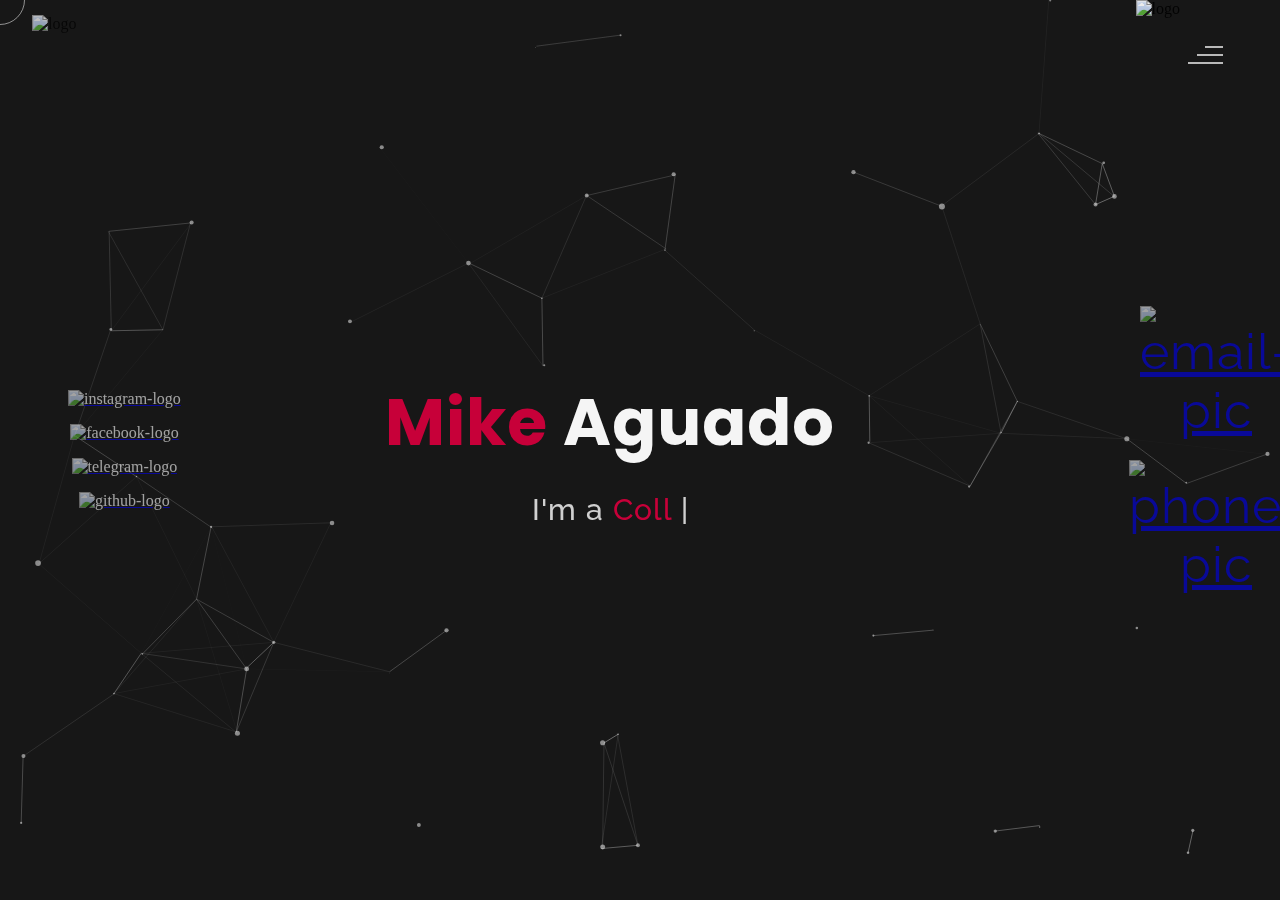
==== theme-particle.html @ 05b6d55b "Add files via upload" ====
<!DOCTYPE html>
<html lang="en">

<head>
    <meta charset="UTF-8">
    <meta name="viewport" content="width=device-width, initial-scale=1.0">
    <meta name="description" content="Mike Aguado - Personal Portfolio" />
    <meta name="keywords" content="creative portfolio, personal portfolio, mobile first, responsive-design, " />
    <meta name="author" content="Mike Aguado" />
    <meta property="og:title" content="Creative Portfolio" />
    <meta property="og:description"
        content="A creative and personal portfolio showcasing innovative designs and web development skills. Mobile-first, responsive design for optimal viewing on all devices." />
    <meta property="og:url" content="https://your-portfolio-url.com" />
    <meta property="og:type" content="website" />

    <title>Personal Portfolio</title>
    <!--favicon-img-->
    <link rel="icon" type="image/png" href="images/mike_logo.avif">
    <!--favicon-img-->
    <!--main css file should not be removed -->
    <link rel="stylesheet" href="css/index.css">
    <link rel="stylesheet" href="css/breaker-style-one.css">


    <!--main css file-->
    <script src="https://cdnjs.cloudflare.com/ajax/libs/gsap/3.2.6/gsap.min.js"></script>
</head>

<body>
    <!--contains all the div-->
    <div id="all">
        <!--mouse  follower-->
        <div class="cursor"></div>
        <!--mouse  follower-->
        <!--loader-->
        <div id="loader">
            <span class="color">Midterm</span>Project
        </div>
        <!--loader-end-->
        <!--link-screen-->
        <div id="breaker">
        </div>
        <div id="breaker-two">
        </div>
        <!--link-screen-->
        <!--Main-Section-->
        <!--Navigator-fullscreen-->
        <div id="navigation-content">
            <div class="logo">
                <img src="images/mike_logo.avif" alt="logo">
            </div>
            <div class="navigation-close">
                <span class="close-first"></span>
                <span class="close-second"></span>
            </div>
            <div class="navigation-links">
                <a href="#" data-text="HOME" id="home-link">HOME</a>
                <a href="#" data-text="ABOUT" id="about-link">ABOUT</a>
                <a href="#" data-text="PORTFOLIO" id="portfolio-link">PORTFOLIO</a>
                <a href="#" data-text="PERSONAL" id="personal-link">PERSONAL</a>
                <a href="#" data-text="CONTACT" id="contact-link">CONTACT</a>
            </div>
        </div>
        <!--Navigator-Fullscreen END-->
        <!--Home Page-->
        <!--Menubar-->
        <div id="navigation-bar">
            <img src="images/mike_logo.avif" alt="logo">
            <div class="menubar">
                <span class="first-span"></span>
                <span class="second-span"></span>
                <span class="third-span"></span>
            </div>
        </div>
        <!--Menubar End-->
        <!--Header-->
        <div id="header">
            <div id="particles"></div>
            <!--Social Media Links-->
            <div class="social-media-links">
                <a href="https://www.instagram.com/mikeyy_michii/"><img src="images/instagram logo.png"
                        class="social-media" alt="instagram-logo"></a>
                <a href="https://www.facebook.com/mhike.conde.9"><img src="images/facebook logo.png"
                        class="social-media" alt="facebook-logo"></a>
                <a href="https://t.me/mikeyymichii"><img src="images/telegram.png" class="social-media"
                        alt="telegram-logo"></a>
                <a href="https://github.com/DevMike012"><img src="images/github.512x506.png" class="social-media"
                        alt="github-logo"></a>
            </div>
            <!--Social Media Links end-->

            <div class="header-content">
                <div class="header-content-box">
                    <div class="firstline"><span class="color">Mike </span>Aguado</div>
                    <div class="secondline">
                        I'm a
                        <span class="txt-rotate color" data-period="1200"
                            data-rotate='[ " College Student. ", " Computer Scientist. ", " Web Developer. " ]'></span>
                        <span class="slash">|</span>
                    </div>
                    <div class="contact">
                        <a href="Mailto:mhikeconde22@gmail.com"><img src="images/icon-email.png" alt="email-pic"
                                class="contactpic"></a>
                        <a href="tel:09917163267"><img src="images/call.png" alt="phone-pic" class="contactpic"></a>
                    </div>
                </div>
            </div>
            <!--header image-->
            <div class="header-image">
                <img src="images/mikenobg-removebg-preview.png" alt="logo">
            </div>
            <!--header image end-->
        </div>
        <!--Header End-->
        <!--HomePage End-->
        <!--Main-Section End-->
        <!--About-->
        <div id="about">
            <div class="color-changer">
                <div class="color-panel">
                    <img src="images/gear.png" alt="">
                </div>
                <div class="color-selector">
                    <div class="heading">Custom Colors</div>
                    <div class="colors">
                        <ul>
                            <li>
                                <a href="#0" class="color-red " title="color-red"></a>
                            </li>
                            <li>
                                <a href="#0" class="color-purple" title="color-purple"></a>
                            </li>
                            <li>
                                <a href="#0" class="color-malt" title="color-malt"></a>
                            </li>
                            <li>
                                <a href="#0" class="color-green" title="color-green"></a>
                            </li>
                            <li>
                                <a href="#0" class="color-blue" title="color-blue"></a>
                            </li>
                            <li>
                                <a href="#0" class="color-orange" title="color-orange"></a>
                            </li>
                        </ul>
                    </div>
                </div>
            </div>
            <!--About content-->
            <div id="about-content">
                <div class="about-header">
                    About <span class="color">Me</span>
                    <span class="header-caption">Get to Know <span class="color"> me.</span></span>
                </div>
                <div class="about-main">
                    <div class="about-first-paragraph wow">
                        <!--about description-->
                        <span class="about-first-line">
                            B.Sc.
                            <span class="color">Computer Science</span>
                            at Cavite State University </span>
                        <br>
                        <span class="about-second-line">
                            I have established a strong foundation in computing, and I am
                            committed to continually enhancing my knowledge across various fields.
                            I embrace perseverance welcome challenges, and aim for innovative solutions.
                            Thank you for taking time to learn more about me.</span>
                        <div class="cv">
                            <a href="#"><button>Download <span class="colors">CV</span></button></a>
                        </div>
                    </div>
                    <!--about picture-->
                    <div class="about-img">
                        <img src="images/about--.jpg" alt="My picture">
                    </div>
                </div>
            </div>
            <!--services start-->
            <div id="services">
                <div class="color-changer">
                    <div class="color-panel">
                        <img src="images/gear.png" alt="">
                    </div>
                    <div class="color-selector">
                        <div class="heading">Custom Colors</div>
                        <div class="colors">
                            <ul>
                                <li>
                                    <a href="#0" class="color-red " title="color-red"></a>
                                </li>
                                <li>
                                    <a href="#0" class="color-purple" title="color-purple"></a>
                                </li>
                                <li>
                                    <a href="#0" class="color-malt" title="color-malt"></a>
                                </li>
                                <li>
                                    <a href="#0" class="color-green" title="color-green"></a>
                                </li>
                                <li>
                                    <a href="#0" class="color-blue" title="color-blue"></a>
                                </li>
                                <li>
                                    <a href="#0" class="color-orange" title="color-orange"></a>
                                </li>
                            </ul>
                        </div>
                    </div>
                </div>
                <!--services header-->
                <div class="services-heading wow">
                    <span class="color">My</span> Services
                </div>
                <!--services header end-->
                <!--services content-->
                <div class="services-content">
                    <div class="service-one service wow">
                        <div class="service-img">
                            <img src="images/web-development-100.png" alt="service-one">
                        </div>
                        <div class="service-description">
                            <h2>Web Development</h2>
                            <p>Building and maintaining user-friendly websites using HTML, CSS, and JavaScript, ensuring
                                seamless online experiences.</p>
                        </div>
                    </div>
                    <div class="service-two service wow">
                        <div class="service-img">
                            <img src="images/coding.png" alt="service-two">
                        </div>
                        <div class="service-description">
                            <h2>HTML/CSS Coding</h2>
                            <p>Crafting visually appealing and responsive web pages with clean and efficient code.</p>
                        </div>
                    </div>
                    <div class="service-three service wow">
                        <div class="service-img">
                            <img src="images/responsive-design.png" alt="service-three">
                        </div>
                        <div class="service-description">
                            <h2>Responsive Design</h2>
                            <p>Ensuring designs are adaptable and look great on various devices and screen sizes,
                                maintaining a consistent user experience.</p>
                        </div>
                    </div>
                </div>
            </div>
            <!--services content end-->
            <!--services end-->
            <!--SKILLS START-->
            <div id="skills">
                <div class="skills-header">
                    My <span class="color"> Skills</span>
                </div>
                <div class="skills-content " style="text-align: center;">
                    <div class="skill-html skill">
                        <div class="skill-text">
                            <div class="html">
                                HTML
                            </div>
                        </div>
                        <div class="html-prog wow prog">
                            <div class="html-progress wow">60%</div>
                        </div>
                    </div>
                    <div class="skill-html skill">
                        <div class="skill-text">
                            <div class="html">
                                Javascript
                            </div>
                        </div>
                        <div class="html-prog wow prog">
                            <div class="js-progress wow">38%</div>
                        </div>
                    </div>
                    <div class="skill-html skill">
                        <div class="skill-text">
                            <div class="html">
                                Java
                            </div>
                        </div>
                        <div class="html-prog wow prog">
                            <div class="java-progress wow">54%</div>
                        </div>
                    </div>
                    <div class="skill-html skill">
                        <div class="skill-text">
                            <div class="html">
                                PHP
                            </div>
                        </div>
                        <div class="html-prog wow prog">
                            <div class="php-progress wow">57%</div>
                        </div>
                    </div>
                    <div class="skill-html skill">
                        <div class="skill-text">
                            <div class="html">
                                CSS
                            </div>
                        </div>
                        <div class="html-prog wow prog">
                            <div class="css-progress wow">51%</div>
                        </div>
                    </div>
                </div>
            </div>
        </div>
        <!--about end-->
        <!--Portfolio-->
        <div id="portfolio">
            <div class="color-changer">
                <div class="color-panel">
                    <img src="images/gear.png" alt="">
                </div>
                <div class="color-selector">
                    <div class="heading">Custom Colors</div>
                    <div class="colors">
                        <ul>
                            <li>
                                <a href="#0" class="color-red " title="color-red"></a>
                            </li>
                            <li>
                                <a href="#0" class="color-purple" title="color-purple"></a>
                            </li>
                            <li>
                                <a href="#0" class="color-malt" title="color-malt"></a>
                            </li>
                            <li>
                                <a href="#0" class="color-green" title="color-green"></a>
                            </li>
                            <li>
                                <a href="#0" class="color-blue" title="color-blue"></a>
                            </li>
                            <li>
                                <a href="#0" class="color-orange" title="color-orange"></a>
                            </li>
                        </ul>
                    </div>
                </div>
            </div>
            <div class="portfolio-header"> <span class="color"> My </span> Portfolio
                <span class="header-caption"> Some Of My <span class="color"> Works</span></span>
            </div>
            <div id="portfolio-content">
                <div class="portfolio portfolio-first">
                    <div class="portfolio-image">
                        <img src="projects/hotel-de-luna.png" alt="portfolio-first">
                    </div>
                    <div class="portfolio-text">
                        <h2>Hotel Management</h2>
                        <p>The Hotel De Luna Management System features a flexible interface that streamlines walk-in
                            and on-call transactions, enhancing guest experiences. It improves operational efficiency,
                            reduces errors, and helps increase revenue.</p>
                        <div class="button"><a href="#"><button><span class="index"> Full Document <i
                                            class="gg-arrow-right"></i></span></button></a></div>
                    </div>
                </div>
                <div class="portfolio portfolio-second">
                    <div class="portfolio-image">
                        <img src="projects/E-COMMERCE_PIECE-of-CAKE.png" alt="portfolio-second">
                    </div>
                    <div class="portfolio-text">
                        <h2>PIECE OF CAKE(E-Commerce)</h2>
                        <p>The E-Commerce system was developed to facilitate the buying and selling of goods and
                            services. It includes essential features such as creating tables for customer, inventory,
                            and transaction records, adding products to a purchase, calculating the total cost, and
                            handling payments</p>
                        <div class="button"><a href="#"><button><span class="index"> Full Document<i
                                            class="gg-arrow-right"></i></span></button></a></div>
                    </div>
                </div>

                <div class="portfolio portfolio-third">
                    <div class="portfolio-image">
                        <img src="images/Web_Portfolio.png" alt="portfolio-third">
                    </div>
                    <div class="portfolio-text">
                        <h2>Web Portfolio</h2>
                        <p>A responsive portfolio website that adapts seamlessly to different devices and screen sizes.
                            Showcasing my ability to create user-friendly and aesthetically pleasing designs that
                            provide a consistent experience across all platforms</p>
                        <div class="button"><a href="#"><button><span class="index"> View Project<i
                                            class="gg-arrow-right"></i></span></button></a></div>
                    </div>
                </div>
            </div>
        </div>
        <!--portfolio end-->

        <!--Personal-->
        <div id="personal">
            <div class="color-changer">
                <div class="color-panel">
                    <img src="images/gear.png" alt="">
                </div>
                <div class="color-selector">
                    <div class="heading">Custom Colors</div>
                    <div class="colors">
                        <ul>
                            <li>
                                <a href="#0" class="color-red " title="color-red"></a>
                            </li>
                            <li>
                                <a href="#0" class="color-purple" title="color-purple"></a>
                            </li>
                            <li>
                                <a href="#0" class="color-malt" title="color-malt"></a>
                            </li>
                            <li>
                                <a href="#0" class="color-green" title="color-green"></a>
                            </li>
                            <li>
                                <a href="#0" class="color-blue" title="color-blue"></a>
                            </li>
                            <li>
                                <a href="#0" class="color-orange" title="color-orange"></a>
                            </li>
                        </ul>
                    </div>
                </div>
            </div>
            <div class="personal-header">Profile</span>
                <span class="header-caption"> My <span class="color"> hobbies and interest.</span></span>
            </div>
            <div class="personal-content">
                <div class="personal">
                    <a href="#">
                        <div class="img">
                            <img src="personal/gaming.jpg" alt="gaming">
                        </div>
                        <div class="personal-text">
                            <h3>GAMING</h3>
                            <p>I am a fan of roleplaying and multiplayer games. Not only does it help me connect with my
                                friends, but it also challenges me, boosts my strategic skills and keeps my mind working
                                to solve new problems.</p>
                        </div>
                    </a>
                </div>
                <div class="personal">
                    <a href="#">
                        <div class="img">
                            <img src="personal/Anime-ezgif.com-optimize.gif" alt="Watching">
                        </div>
                        <div class="personal-text">
                            <h3>WATCHING ANIME</h3>
                            <p>I love to indulge in anime every now and then. The stories and cultures portrayed in
                                anime inspire me, entertains me, and helps me escape into someone else's reality in a
                                completely different setting from my own.</p>
                        </div>
                    </a>
                </div>
                <div class="personal">
                    <a href="#">
                        <div class="img">
                            <img src="personal/writing.png" alt="writing">
                        </div>
                        <div class="personal-text">
                            <h3>WRITING</h3>
                            <p>I enjoy writing poems or inspirational quotes when I'm free. It's an excellent way to put
                                my thoughts into verse. It not only allows me to relax and enjoy but also bring out
                                different feelings and emotions into words.</p>
                        </div>
                    </a>
                </div>
                <div class="personal">
                    <a href="#">
                        <div class="img">
                            <img src="personal/giphy-coding.webp" alt="coding">
                        </div>
                        <div class="personal-text">
                            <h3>CODING</h3>
                            <p>It's really cool, but coding really sparked my interest-it's exciting and challenging all
                                at once. Sometimes, getting stuck on how to solve a problem gets frustrating, but
                                figuring it out is pretty profoundly rewarding and fun.</p>
                        </div>
                    </a>
                </div>
            </div>
        </div>
        <!-- Personal end-->
        <!--contact-->
        <div id="contact">
            <div class="color-changer">
                <div class="color-panel">
                    <img src="images/gear.png" alt="">
                </div>
                <div class="color-selector">
                    <div class="heading">Custom Colors</div>
                    <div class="colors">
                        <ul>
                            <li>
                                <a href="#0" class="color-red " title="color-red"></a>
                            </li>
                            <li>
                                <a href="#0" class="color-purple" title="color-purple"></a>
                            </li>
                            <li>
                                <a href="#0" class="color-malt" title="color-malt"></a>
                            </li>
                            <li>
                                <a href="#0" class="color-green" title="color-green"></a>
                            </li>
                            <li>
                                <a href="#0" class="color-blue" title="color-blue"></a>
                            </li>
                            <li>
                                <a href="#0" class="color-orange" title="color-orange"></a>
                            </li>
                        </ul>
                    </div>
                </div>
            </div>
            <div class="contact-header">Contact <span class="color"> Me</span>
                <div class="contact-header-caption"> <span class="color"> Get</span> In Touch.</div>
            </div>
            <div class="contact-content">
                <!--Contact form-->
                <div class="contact-form">     
                    <div class="form-header">
                        Message Me
                    </div>
                    <form id="myForm" action="https://api.web3forms.com/submit" method="POST">
                        <!-- Replace with your Access Key -->
                        <input type="hidden" name="access_key" value="82552c66-1071-4de7-9a74-7aa0f9fbe4c2">
                        <div class="input-line">
                            <input id="name" name="name" type="text" placeholder="Name" class="input-name" required>
                            <input id="email" name="email" type="email" placeholder="Email" class="input-name" required>
                        </div>
                        <input type="text" id="subject" name="subject" placeholder="subject" class="input-subject" required>
                        <textarea id="body" name="body" class="input-textarea" placeholder="message" required></textarea>
                        <button type="submit" id="submit" value="send">Submit</button>
                    </form>
                </div>
                <!--Contact information-->
                <div class="contact-info">
                    <div class="contact-info-header">
                        Contact Info
                    </div>
                    <div class="contact-info-content">
                        <div class="contect-info-content-line">
                            <img src="./images/icon-name.png" class="icon" alt="name-icon">
                            <div class="contact-info-icon-text">
                                <h6>Name</h6>
                                <p>Mike Aguado</p>
                            </div>
                        </div>
                        <div class="contect-info-content-line">
                            <img src="./images/icon-location.png" class="icon" alt="location-icon">
                            <div class="contact-info-icon-text">
                                <h6>Location</h6>
                                <p>Philippines, Cavite</p>
                            </div>
                        </div>
                        <div class="contect-info-content-line">
                            <img src="./images/icon-phone.png" class="icon" alt="phone-icon">
                            <div class="contact-info-icon-text">
                                <h6>Call</h6>
                                <p>09917163267</p>
                            </div>
                        </div>

                        <div class="contect-info-content-line">
                            <img src="./images/icon-email.png" class="icon" alt="email-icon">
                            <div class="contact-info-icon-text">
                                <h6>Email</h6>
                                <p>mhikeconde22@gmail.com</p>
                            </div>
                        </div>
                    </div>
                    <!--Contact information end-->
                </div>
            </div>
        </div>
        <!--contact end-->
    </div>
    <!--all the divisions-->
    <script src="js/jquery.min.js"></script>
    <script src="js/particles.js"></script>
    <script src="js/particles.min.js"></script>
    <script src="js/index.js"></script>
    <!--particles script-->
    <script>
        particlesJS("particles", { "particles": { "number": { "value": 40, "density": { "enable": true, "value_area": 800 } }, "color": { "value": "#ffffff" }, "shape": { "type": "circle", "stroke": { "width": 0, "color": "#000000" }, "polygon": { "nb_sides": 5 }, "image": { "src": "img/github.svg", "width": 100, "height": 100 } }, "opacity": { "value": 0.5, "random": false, "anim": { "enable": false, "speed": 1, "opacity_min": 0.1, "sync": false } }, "size": { "value": 3, "random": true, "anim": { "enable": false, "speed": 40, "size_min": 0.1, "sync": false } }, "line_linked": { "enable": true, "distance": 150, "color": "#ffffff", "opacity": 0.4, "width": 1 }, "move": { "enable": true, "speed": 6, "direction": "none", "random": false, "straight": false, "out_mode": "out", "bounce": false, "attract": { "enable": false, "rotateX": 600, "rotateY": 1200 } } }, "interactivity": { "detect_on": "canvas", "events": { "onhover": { "enable": true, "mode": "repulse" }, "onclick": { "enable": true, "mode": "push" }, "resize": true }, "modes": { "grab": { "distance": 400, "line_linked": { "opacity": 1 } }, "bubble": { "distance": 400, "size": 40, "duration": 2, "opacity": 8, "speed": 3 }, "repulse": { "distance": 200, "duration": 0.4 }, "push": { "particles_nb": 4 }, "remove": { "particles_nb": 2 } } }, "retina_detect": true });
    </script>

</body>

</html>
---- css/index.css ----
@import url('https://fonts.googleapis.com/css?family=Raleway:300&display=swap');
@import url('https://fonts.googleapis.com/css?family=Monoton&display=swap');
@import url('https://fonts.googleapis.com/css?family=Poppins:500&display=swap');

* {
    padding: 0%;
    margin: 0%;
    box-sizing: border-box;
}

::-webkit-scrollbar {
    width: 4px;
    color: #c70039;
    transition: all .4s ease;
}

::-webkit-scrollbar-thumb {
    background: #c70039;
    border-radius: 4px;
    width: 4px;
    transition: all .4s ease;
}

::-webkit-scrollbar-track {
    background: #101010;
    border-radius: 4px;
    width: 4px;
}

input::-webkit-outer-spin-button,
input::-webkit-inner-spin-button {
    -webkit-appearance: none;
    margin: 0;
}

html {
    background: #101010;

}

#loader {
    display: flex;
    align-items: center;
    justify-content: center;
    flex-direction: column;
    height: 100vh;
    position: fixed;
    z-index: 100;
    font-family: poppins;
    background-color: #202020;
    color: whitesmoke;
    font-size: 70px;
    width: 100%;
}

body {
    user-select: none;
    height: auto;
    overflow-x: hidden;
    width: 100%;
    background: #101010;
}

#header {
    background: #171717;
    height: 100vh;
    width: 100%;
    ;
    overflow: hidden;
    animation: scale 1.5s ease;
    position: relative;
    display: block;
}

#particles {
    position: absolute;
    top: 0;
    left: 0;
    height: 100%;
    width: 100vw;
    background-size: cover;
    background-position: 50% 50%;
    display: block;
}

#navigation-content {
    height: 100vh;
    width: 100%;
    position: fixed;
    z-index: 5;
    background-color: #020202;
    transform: translateY(-200%);
    display: flex;
    flex-direction: column;
    align-items: center;
    justify-content: center;
}

#navigation-bar {
    position: fixed;
    height: 100px;
    width: 100%;
    z-index: 3;
    padding: 10px;
    background: transparent;
    overflow: hidden;
}

.menubar {
    position: absolute;
    right: 4%;
    top: 40%;
    cursor: pointer;
    opacity: .8;
    transition: all .4s ease;
}

.menubar span {
    position: relative;
    background-color: transparent;
    height: 2px;
    width: 20px;
    display: block;
    margin: 6px;
    border-radius: 20px;
}

.menubar .first-span {
    width: 35px;
}

.menubar .first-span::before {
    content: "";
    position: absolute;
    height: 100%;
    width: 50%;
    top: 0;
    right: 0;
    background-color: whitesmoke;
    transition: all .5s ease;

}

.menubar .second-span {
    width: 35px;
}

.menubar .second-span::before {
    content: "";
    position: absolute;
    height: 100%;
    width: 75%;
    top: 0;
    right: 0;
    background-color: whitesmoke;
    transition: all .3s ease;
}

.menubar .third-span {
    width: 35px;
}

.menubar .third-span::before {
    content: "";
    position: absolute;
    height: 100%;
    width: 100%;
    top: 0;
    right: 0;
    background-color: whitesmoke;
    transition: all .3s ease;
}

.menubar:hover .second-span::before,
.menubar:hover .first-span::before {
    width: 100%;
}

.menubar:hover {
    opacity: 1;
}

.close-first,
.close-second {
    height: 2px;
    width: 35px;
    background-color: whitesmoke;
    display: block;
    margin: 4px;
    cursor: pointer;
    padding: 1px;
    border-radius: 20px;
}

.close-first {
    transform: rotate(45deg);
}

.close-second {
    transform: rotate(-45deg);
}

.navigation-close {
    position: absolute;
    top: 6%;
    right: 4%;
    padding: 10px;
    cursor: pointer;
    transition: all.3s ease;
    opacity: .8;
}

.navigation-close:hover {
    opacity: 1;
    transform: rotate(90deg);
}

.logo img {
    height: 80px;
    position: absolute;
    top: 3%;
    left: 2.5%;
    opacity: .8;
    z-index: 2;
    cursor: pointer;
    transition: all .4s ease;
}

.logo img:hover {
    opacity: 1;
    transform: rotate(-45deg);
}

#navigation-bar img {
    height: 80px;
    position: absolute;
    top: 15%;
    left: 2.5%;
    opacity: .8;
    transition: all .4s ease;
}

#navigation-bar img:hover {
    opacity: 1;
    transform: rotate(-45deg);
}

.header-image img {
    height: 100vh;
    float: right;
    object-fit: cover;
}

.header-image {
    float: right; 
    height: auto; 
    background-size: cover; 
    background-position: center; 
    width: 40%; height: 100vh; 
    position: relative; 
    left: -100px;
}

.header-content {
    height: 100vh;
    width: 100%;
    float: left;
    display: flex;
    position: absolute;
    align-items: center;
    justify-content: center;
    color: whitesmoke;
    font-family: raleway;
    font-weight: 400;
    letter-spacing: 1px;
    flex-direction: column;
    font-size: 50px;
    z-index: 1;
}

.header-content-box {
    z-index: 2;
    text-align: center;
    height: auto;
    padding-right: 60px;
    width: auto;

}

.header-content .firstline {
    z-index: 2;
    font-weight: 700;
    font-family: poppins;
    font-size: 65px;
}

.header-content .secondline {
    z-index: 2;
    font-size: 30px;
    padding-top: 20px;
    font-weight: 500;
    color: rgb(255, 255, 255, .8);
}

.slash {
    animation-name: animateslash;
    animation-duration: .8s;
    animation-iteration-count: infinite;
    animation-play-state: running;
}

@keyframes animateslash {
    0% {
        opacity: 1;
        z-index: 2;
    }

    100% {
        opacity: 0;
        z-index: 0;
    }
}

@-webkit-keyframes animateslash {
    0% {
        opacity: 1;
        z-index: 2;
    }

    100% {
        opacity: 0;
        z-index: 0;
    }
}

.social-media-links {
    height: 100vh;
    position: absolute;
    z-index: 2;
    padding: 60px;
    width: auto;
    display: flex;
    flex-direction: column;
    align-items: center;
    justify-content: center;
}

.social-media {
    color: white;
    width: 21px;
    ;
    opacity: .6;
    margin: 8px;
    transition: all .4s ease;
}

.social-media:hover {
    opacity: 1;
    transform: scale(1.1);
}

.navigation-links {
    display: flex;
    align-items: center;
    justify-content: center;
    flex-direction: column;
    font-family: 'Times New Roman', Times, serif;
}

.navigation-links a {
    padding: 10px;
    text-decoration: none;
    color: white;
    font-size: 30px;
    opacity: .7;
    transition: all .4s ease;
}

.navigation-links a:hover {
    opacity: 1;
}

.navigation-links a::before {
    content: "";
    position: absolute;
    top: 50%;
    left: 50%;
    display: flex;
    justify-content: center;
    transform: translate(-50%, -50%);
    align-items: center;
    font-size: 5em;
    font-weight: 400;
    font-family: monoton;
    color: rgb(255, 255, 255, .1);
    z-index: 1;
    pointer-events: none;
    opacity: 0;
    letter-spacing: 100px;
    transition: all .4s ease;
}

.navigation-links a:hover::before {
    content: attr(data-text);
    opacity: 1;
    letter-spacing: 10px;
}

.contact {
    display: flex;
    position: absolute;
    width: 10%;
    right: 0;
    top: 0;
    height: 100%;
    align-items: center;
    justify-content: center;
    flex-direction: column;
    z-index: 3;
}

.contact a {
    z-index: 3;
}

.contact img {
    margin: 10px;
    height: 30px;
    opacity: .6;
    transition: all .4s ease;
}

.contact img:hover {
    opacity: 1;
    transform: scale(1.1);
}

#breaker {
    height: 100vh;
    width: 200%;
    background-color: #c70039;
    opacity: 1;
    animation: breakeranimate 2s linear;
    display: none;
    transition: all .4s ease;
    border-radius: 5px;
    z-index: 10;
    position: fixed;
}

@keyframes breakeranimate {
    0% {
        transform: translateX(-100%)
    }

    50% {
        transform: translateX(0%)
    }

    100% {
        transform: translateX(100%)
    }
}

@-webkit-keyframes breakeranimate {
    0% {
        transform: translateX(-100%)
    }

    50% {
        transform: translateX(0%)
    }

    100% {
        transform: translateX(100%)
    }
}

.color {
    color: #c70039;
    transition: all .4s ease;
}

#about {
    background-color: #101010;
    display: none;
    width: 100%;
    height: auto;
    overflow: hidden;
}

@keyframes scale {
    0% {
        transform: scale(.6);
    }

    100% {
        transform: scale(1);
    }
}

@-webkit-keyframes breakeranimate {
    0% {
        transform: scale(.6);
    }

    100% {
        transform: scale(1);
    }
}

#about-content {
    display: flex;
    flex-direction: column;
    align-items: center;
    color: whitesmoke;
    justify-content: center;
    height: auto;
    width: 100%;
    padding: 30px;
}

.about-header {
    height: auto;
    width: 100%;
    text-align: center;
    align-items: center;
    justify-content: center;
    font-size: 45px;
    font-family: raleway;
    color: whitesmoke;
    padding: 10px;
    padding-bottom: 30px;
    padding-top: 60px;
    font-weight: 900;
}

.about-first-paragraph {
    color: whitesmoke;
    justify-content: center;
    font-size: 20px;
    font-family: poppins;
    width: 50%;
    padding: 30px;
    font-weight: 400;
}

.about-first-paragraph .color {
    font-size: 40px;
}

.about-first-line {
    font-size: 35px;
    opacity: 1;
    margin-bottom: 10px;
    display: block;
}

.about-second-line {
    opacity: .8;
    font-size: 18px;
    font-weight: 200;
    text-align: justify;
}

.about-main {
    display: flex;
    align-items: center;
    justify-content: center;
    width: 100vw;
    height: auto;
    padding-left: 50px;
    padding-right: 50px;
    flex-direction: row;
}

.about-img img {
    width: 100%;
    height: 380px;
    padding: 30px;
    border-radius: 40px;
}

.about-img {
    width: 550px;
    height: auto;
    padding: 30px;
    padding-top: 10px;
    border-radius: 40px;
}

#about-content a {
    text-decoration: none;
    font-family: aileron;
    font-weight: 400;
    font-size: 35px;
    color: #c70039;
    transition: all .4s ease;
}

.cv {
    padding-top: 40px;
}

.cv a button {
    background: transparent;
    border: none;
    padding: 15px 30px;
    color: whitesmoke;
    background: #c70039;
    outline: none;
    font-size: 20px;
    font-family: aileron;
    border-radius: 4px;
    font-weight: 400;
    cursor: pointer;
    position: relative;
    transition: all .4s ease;

}

.cv a button:hover {
    opacity: 1;
    transform: scale(1.05);
}

#services {
    position: relative;
}

.services-heading {
    height: auto;
    width: 100%;
    text-align: center;
    align-items: center;
    justify-content: center;
    font-size: 45px;
    font-family: raleway;
    color: whitesmoke;
    padding: 10px;
    padding-bottom: 30px;
    padding-top: 30px;
    font-weight: 900;

}

.about-first-paragraph {
    display: flex;
    align-items: center;
    justify-content: center;
    flex-direction: column;
}

.colors {
    color: whitesmoke;
}

.services-content {
    height: auto;
    width: 100%;
    overflow: hidden;
    text-align: center;
    padding: 2.5%;
}

.service {
    height: 380px;
    width: 28%;
    margin: 1.5%;
    background-color: #191919;
    ;
    display: inline-block;
    box-shadow: 0px 0px 25px rgb(0, 0, 0, .05);
    position: relative;
    text-align: center;
    z-index: 2;
    border-radius: 10px;
    overflow: hidden;
    animation: opacity 1.4s ease;
}

.service-img {
    text-align: center;
}

.service-img img {
    display: inline-block;
    z-index: 2;
    position: relative;
    margin: 20px;
    border-radius: 30%;
    padding: 10px;
    border: 0px solid #c70039;
    background: #c70039;
    box-shadow: 0px 0px 0px 0px #c70039;
    height: 100px;
    transition: all .8s ease;
}

.service:hover .service-img img {
    box-shadow: 0px 0px 0px 400px #c70039;
}

.service-description {
    font-family: poppins;
    color: whitesmoke;
    position: relative;
    display: inline-block;
    z-index: 2;
}

.service-description h2 {
    padding: 10px;
    margin: 5px;
    font-weight: 200;
    font-size: 25px;
}

.service-description p {
    padding: 10px;
    font-weight: 200;
    font-size: 16px;
    opacity: .8;
}

#skills {
    width: 100%;
    height: auto;
}

.skills-header {
    height: auto;
    width: 100%;
    text-align: center;
    align-items: center;
    justify-content: center;
    font-size: 45px;
    font-family: raleway;
    color: whitesmoke;
    padding: 10px;
    padding-bottom: 30px;
    padding-top: 30px;
    font-weight: 900;
}

.skills-content {
    height: auto;
    width: 100%;
    margin-top: 20px;
    margin-bottom: 80px;
}

.skill-html {
    height: auto;
    width: 45%;
    padding: 0%;
    position: relative;
    font-family: Arial, Helvetica, sans-serif;
    color: whitesmoke;
    display: inline-block;
    padding: 1.5%;
}

.skill-text {
    width: 80%;
    position: relative;
    height: 50px;
}

.html {
    display: inline-block;
    position: absolute;
    left: 5%;
    top: 30%;
}

.html-prog {
    width: 100%;
    height: 40px;
    border-radius: 10px;
    background: #191919;
    box-shadow: 0px 0px 25px rgb(0, 0, 0, .1);
    position: relative;
    overflow: hidden;
}

.html-progress {
    position: absolute;
    top: 10%;
    left: 1%;
    height: 80%;
    display: flex;
    align-items: center;
    justify-content: center;
    transition: all .4s ease;
    width: 60%;
    border-radius: 10px;
    background: #c70039;
}

.js-progress {
    position: absolute;
    top: 10%;
    left: 1%;
    height: 80%;
    display: flex;
    align-items: center;
    justify-content: center;
    transition: all .4s ease;
    width: 38%;
    border-radius: 10px;
    background: #c70039;
}

.java-progress {
    position: absolute;
    top: 10%;
    left: 1%;
    height: 80%;
    display: flex;
    align-items: center;
    justify-content: center;
    transition: all .4s ease;
    width: 54%;
    border-radius: 10px;
    background: #c70039;
}

.php-progress {
    position: absolute;
    top: 10%;
    left: 1%;
    height: 80%;
    display: flex;
    align-items: center;
    justify-content: center;
    transition: all .4s ease;
    width: 57%;
    border-radius: 10px;
    background: #c70039;
}

.css-progress {
    position: absolute;
    top: 10%;
    left: 1%;
    height: 80%;
    display: flex;
    align-items: center;
    justify-content: center;
    transition: all .4s ease;
    width: 51%;
    border-radius: 10px;
    background: #c70039;
}

.portfolio-header {
    height: auto;
    width: 100%;
    text-align: center;
    align-items: center;
    justify-content: center;
    font-size: 45px;
    font-family: raleway;
    transition: all .4s ease;
    color: whitesmoke;
    padding: 10px;
    padding-bottom: 30px;
    padding-top: 60px;
    font-weight: 900;
}

.header-caption {
    opacity: .8;
    display: block;
    font-size: 20px;
    font-family: raleway;
    padding: 8px;
    padding-top: 15px;
    color: whitesmoke;
    font-weight: 400;
}

.portfolio {
    height: auto;
    width: 100%;
    display: flex;
    flex-direction: row;
    align-items: center;
    justify-content: center;
    padding: 1.5%;
    padding-right: 2%;
    padding-top: 50px;
    padding-bottom: 40px;
}

.portfolio-text {
    width: 40%;
    padding-left: 1%;
    margin: 1%;
    margin-left: -40px;
    margin-top: 160px;
    z-index: 3;
    opacity: 1;
    background: #080808;
    padding-top: 10px;
    padding-bottom: 10px;
}

.portfolio-text h2 {
    font-size: 35px;
    font-family: poppins;
    font-weight: 200;
    padding: 20px;
    color: #c70039;
    transition: all .4s ease;
}

.portfolio-text p {
    font-size: 16px;
    opacity: .8;
    font-family: poppins;
    font-weight: 200;
    padding: 20px;
}

.portfolio-text button {
    font-size: 16px;
    opacity: .8;
    font-family: poppins;
    font-weight: 200;
    padding: 10px 20px;
    background: transparent;
    color: #c70039;
    transition: all .4s ease;
    outline: none;
    margin: 20px;
    border: 1.5px solid #c70039;
    cursor: pointer;
    overflow: hidden;
    position: relative;
    transition: all .4s ease;
}

.portfolio-text button::before {
    content: "";
    position: absolute;
    width: 0%;
    height: 200%;
    transform: rotate(-15deg) translateY(-20px);
    top: 0;
    left: 0;
    z-index: 3;
    background: #c70039;
    transition: all .7s ease;
}

.portfolio-text button:hover {
    opacity: 1;
    color: whitesmoke;
}

button:hover .index {
    position: relative;
    z-index: 4;
}

.portfolio-text button:hover::before {
    opacity: 1;
    width: 120%;
}

.button {
    text-align: center;
}

.portfolio-image img {
    height: 400px;
    width: 100%;
    position: relative;
}

.portfolio-image {
    height: 400px;
    width: 40%;
}

.portfolio-image img::before {
    content: "";
    height: 100%;
    width: 100%;
    background: #c70039;
    opacity: .1;
    top: 0;
    left: 0;
    transition: all .4s ease;
    position: absolute;
    z-index: 2;
}

#portfolio-content {
    width: 100%;
    display: flex;
    height: auto;
    flex-direction: column;
    justify-content: center;
    overflow: hidden;
}

#portfolio {
    display: none;
    height: auto;
    overflow-x: hidden;
    background-color: #101010;
    width: 100%;
    color: whitesmoke;
}

.personal-header {
    height: auto;
    width: 100%;
    text-align: center;
    align-items: center;
    justify-content: center;
    font-size: 45px;
    font-family: raleway;
    color: whitesmoke;
    padding: 10px;
    padding-bottom: 30px;
    padding-top: 60px;
    font-weight: 900;
}

.cursor {
    height: 50px;
    width: 50px;
    display: block;
    border-radius: 50%;
    border: 1px solid whitesmoke;
    background: transparent;
    pointer-events: none;
    position: fixed;
    top: -25px;
    left: -25px;
    z-index: 10;
    opacity: .6;
    transition: scale .5s ease;
}

.cursor-small {
    height: 50px;
    width: 50px;
    display: block;
    border-radius: 50%;
    border: 1px solid whitesmoke;
    background: transparent;
    pointer-events: none;
    position: fixed;
    top: -25px;
    left: -25px;
    z-index: 10;
    opacity: .6;
    transition: scale .4s ease;
}

#personal {
    background: #101010;
    display: none;
    color: whitesmoke;
    width: 100%;
    height: auto;
}

.personal-content {
    display: flex;
    flex-wrap: wrap;
    align-items: center;
    justify-content: center;
}

.personal {
    height: 420px;
    width: 40%;
    margin: 20px;
    border-radius: 8px;
    position: relative;
    overflow: hidden;
}

.personal .img {
    height: 80%;
    width: 100%;
    overflow: hidden;
    transition: all .65s ease;
    position: relative;
}

.personal-date {
    position: absolute;
    left: 0;
    bottom: 0;
    background: #c70039;
    color: whitesmoke;
    font-size: 18px;
    text-align: center;
    font-weight: 400;
    font-family: poppins;
    padding: 3px;
    transition: all .4s ease;
    width: 25%;
    height: auto;
}

.personal .img img {
    height: 100%;
    width: 100%;
    transition: all .65s ease;
}

.personal-text {
    height: 80%;
    width: 100%;
    text-align: center;
    vertical-align: center;
    font-family: poppins;
    color: whitesmoke;
    background-color: #050505;
    transition: all .5s ease;
}

.personal-text h3 {
    font-size: 28px;
    font-weight: 500;
    height: 20%;
    padding: 20px;
    letter-spacing: 1px;
}

.personal-text p {
    font-size: 18px;
    opacity: .9;
    font-weight: 400;
    height: 80%;
    padding: 30px;
    letter-spacing: 1px;
}

.personal:hover .img {
    transform: translateY(-70%);
}

.personal:hover .blog-text {
    transform: translateY(-70%);
}

.personal a {
    text-decoration: none;
    color: whitesmoke;
}

#contact {
    display: none;
    height: auto;
    text-align: center;
    width: 100%;
    background: #101010;
    position: relative;
}

.contact-header {
    height: auto;
    width: 100%;
    text-align: center;
    align-items: center;
    justify-content: center;
    font-size: 45px;
    font-family: raleway;
    color: whitesmoke;
    padding: 10px;
    padding-bottom: 30px;
    padding-top: 60px;
    font-weight: 900;
}

.contact-header-caption {
    padding: 10px;
    color: whitesmoke;
    opacity: .9;
    font-family: raleway;
    font-size: 18px;
}

.contact-content {
    width: 90%;
    margin: auto;
    height: auto;
    display: flex;
    flex-direction: row;
    align-items: center;
    justify-content: center;
}

.contact-info {
    width: 40%;
    height: 500px;
    background: url(../images/mail-bg-pic.jpg);
    background-position: center;
    background-size: cover;
    border-radius: 16px;
    margin-bottom: 50px;
    position: relative;
    overflow: hidden;
}

.contact-info::before {
    content: "";
    width: 100%;
    height: 100%;
    position: absolute;
    top: 0;
    left: 0;
    background: #101010;
    opacity: .8;
    pointer-events: none;
}

.contact-form {
    height: 550px;
    padding-right: 40px;
    width: 60%;
    display: flex;
    flex-direction: column;
}

form {
    display: flex;
    flex-direction: column;
    height: auto;
    width: auto;
    align-items: center;
    position: relative;
}

.input-line {
    width: 100%;
    height: auto;
    display: flex;
    flex-direction: row;
    align-items: center;
    justify-content: center;
}

.input-name {
    width: 40%;
    padding: 10px 20px;
    margin: 14px;
    border-radius: 8px;
    outline: none;
    background: #050505;
    border: none;
    color: whitesmoke;
    font-family: poppins;
    font-size: 18px;
}

.form-header {
    font-size: 24px;
    font-family: poppins;
    font-weight: 400;
    color: whitesmoke;
    padding: 28px;
}

.input-subject {
    width: 84%;
    padding: 10px 20px;
    margin: 24px;
    border-radius: 8px;
    outline: none;
    background: #050505;
    border: none;
    color: whitesmoke;
    font-family: poppins;
    font-size: 18px;
}

.input-textarea {
    width: 84%;
    padding: 10px 20px;
    margin: 15px;
    height: 150px;
    border-radius: 8px;
    outline: none;
    background: #050505;
    border: none;
    color: whitesmoke;
    font-family: poppins;
    font-size: 18px;
}

form button {
    padding: 8px 24px;
    font-family: poppins;
    font-size: 20px;
    color: whitesmoke;
    background: #BB0035;
    opacity: .8;
    margin: 20px;
    cursor: pointer;
    border: none;
    border-radius: 8px;
    transition: all .4s ease;
}

form button:hover {
    opacity: 1;
}

.contact-info-header {
    position: relative;
    z-index: 2;
    font-size: 24px;
    font-family: poppins;
    font-weight: 400;
    color: whitesmoke;
    padding: 30px;
}

.contect-info-content-line {
    height: auto;
    padding: 10px;
    position: relative;
    z-index: 2;
    display: flex;
    flex-direction: row;
    align-items: center;
    text-align: left;
    margin-left: 100px;
}

.contact-info-icon-text {
    color: whitesmoke;
    padding: 15px;
    font-family: poppins;
}

.contact-info-icon-text h6 {
    font-size: 15px;
    opacity: .8;
}

.contact-info-icon-text p {
    font-size: 14px;
    opacity: .7;
}

.icon {
    height: 40px;
    opacity: .8;
}

.footer {
    background: #080808;
    width: 100%;
    padding: 20px;
    color: whitesmoke;
    display: flex;
    flex-direction: row;
    font-family: poppins;
    align-items: center;
    justify-content: center;
}

.footer .footer-text {
    position: relative;
    display: inline;
    font-size: 18px;
    font-weight: 400;
    opacity: 1;
}

.color-changer {
    height: auto;
    width: auto;
    display: flex;
    flex-direction: row;
    position: fixed;
    right: -150px;
    top: 40%;
    z-index: 4;
    color: black;
    transition: all .4s ease;
}

.color-changer-active {
    right: 0px;
    transition: all .4s ease;
}

.color-panel {
    height: 45px;
    cursor: pointer;
    width: 45px;
    display: flex;
    align-items: center;
    justify-content: center;
    border-bottom-left-radius: 3px;
    border-top-left-radius: 3px;
    background: whitesmoke;
}

.color-panel img {
    height: 40px;
    width: 40px;
    padding: 2px;
    animation: rotate 2s linear infinite;
}

.colors ul {
    display: flex;
    flex-wrap: wrap;
    height: auto;
    max-width: 150px;
    text-align: center;
    justify-content: center;
    margin-top: 10px;
}

.colors li {
    height: 30px;
    width: 30px;
    margin: 5px;
    border-radius: 20%;
    position: relative;
    overflow: hidden;
}

.colors li a {
    position: absolute;
    top: 0;
    left: 0;
    height: 100%;
    width: 100%;
}

.color-red {
    background: #c70039;
}

.color-purple {
    background: #481380;
}

.color-green {
    background: #04A777;
}

.color-blue {
    background: #035aa6;
}

.color-malt {
    background: #00909e;
}

.color-orange {
    background: #dd7631;
}

@keyframes rotate {
    0% {
        transform: rotate(0deg);
    }

    100% {
        transform: rotate(360deg);
    }
}

@-webkit-keyframes rotate {
    0% {
        transform: rotate(0deg);
    }

    100% {
        transform: rotate(360deg);
    }
}

.color-selector {
    height: auto;
    width: 150px;
    padding: 10px;
    background: whitesmoke;
    font-family: poppins;
    font-size: 16px;
    display: flex;
    color: black;
    flex-direction: column;
    align-items: center;
    justify-content: center;
}

.color-selector li {
    list-style: none;
}

/*

For devices with smaller width like mobile phone


*/





@media only screen and (max-width: 550px) {
    .header-content {
        height: 100vh;
        width: 100%;
        float: left;
        display: flex;
        align-items: center;
        justify-content: center;
        flex-direction: column;
        color: whitesmoke;
        font-family: raleway;
        font-weight: 500;
        letter-spacing: 2px;
        font-size: 40px;
    }

    .contact {
        display: none;
    }

    .header-image {
        float: none; /* Remove float */ 
        width: 100%; /* Full width */ 
        left: 0; /* Center align */
        right: 20; 
        margin: auto; /* Center align */ 
        height: 50vh; /* Adjust height as needed */
    }
    .header-image img {  
        height: 100vh; /* Adjust height as needed */ 
        width: 100%; /* Ensure image fills the container */ 
    }

    .social-media-links {
        width: 100%;
        left: 0;
        bottom: 0;
        position: absolute;
        padding: 10px;
        height: auto;
        display: flex;
        flex-direction: row;
        align-items: center;
        justify-content: center;
    }

    .header-content-box {
        padding-left: 0px;
        z-index: 2;
        text-align: center;
    }

    #contact {
        display: none;
    }

    #breaker {
        height: 50vh;
        width: 200%;
        background-color: #c70039;
        opacity: 1;
        animation: breakeranimate 2s linear;
        display: none;
        transition: all .4s ease;
        z-index: 10;
        position: fixed;
    }

    @keyframes breakeranimate {
        0% {
            transform: translateX(-100%)
        }

        50% {
            transform: translateX(0%)
        }

        100% {
            transform: translateX(100%)
        }
    }

    @-webkit-keyframes breakeranimate {
        0% {
            transform: translateX(-100%)
        }

        50% {
            transform: translateX(0%)
        }

        100% {
            transform: translateX(100%)
        }
    }

    .header-content-box {
        z-index: 2;
        text-align: center;
        height: auto;
        padding-right: 0px;
        width: auto;

    }

    #about-content {
        display: flex;
        flex-direction: column;
        align-items: center;
        color: whitesmoke;
        justify-content: center;
        height: auto;
        width: 100%;
        padding: 30px;
    }

    .about-header {
        color: whitesmoke;

        justify-content: center;
        font-size: 35px;
        font-family: raleway;
        padding: 10px;
        font-weight: 900;
    }

    .about-first-paragraph {
        color: whitesmoke;
        justify-content: center;
        font-size: 20px;
        font-family: poppins;
        width: 95%;
        padding: 10px;
        font-weight: 400;
    }

    .about-first-paragraph .color {
        font-size: 30px;
    }

    .about-first-line {
        font-size: 28px;
        opacity: 1;
        margin-bottom: 10px;
        display: block;
    }

    .about-second-line {
        opacity: .8;
        font-size: 15px;
        text-align: justify;
        word-spacing: -0.5px;
    }

    .about-main {
        display: flex;
        align-items: center;
        justify-content: center;
        width: 100vw;
        height: auto;
        padding-left: 10px;
        padding-right: 10px;
        flex-direction: column-reverse;
    }

    .about-img img {
        width: 280px;
        height: 220px;
        padding: 5px;
        border-radius: 10%;
    }

    .about-img {
        width: 100%;
        height: 250px;
        text-align: center;
        overflow: hidden;
        border-radius: 10%;
    }

    .service {
        height: 320px;
        width: 90%;
        margin: 1.5%;
        background-color: #191919;
        display: inline-block;
        box-shadow: 0px 0px 25px rgb(0, 0, 0, .1);
        position: relative;
        text-align: center;
        z-index: 2;
        border-radius: 10px;
        overflow: hidden;
    }

    .service-img img {
        display: inline-block;
        z-index: 2;
        position: relative;
        margin: 20px;
        border-radius: 30%;
        padding: 10px;
        height: 80px;
        transition: all .8s ease;
    }

    .skill {
        width: 80%;
    }

    .prog {
        height: 30px;
    }

    .skills-content {
        height: auto;
        width: 100%;
        margin-top: 20px;
        margin-bottom: 15px;
    }

    .portfolio {
        height: auto;
        width: 100%;
        display: flex;
        flex-direction: column;
        align-items: center;
        justify-content: center;
        padding: 1.5%;
        padding-right: 2%;
        padding-top: 50px;
        padding-bottom: 40px;
    }

    .portfolio-text {
        width: 90%;
        padding-left: 0%;
        margin: 0%;
        margin-left: 0px;
        margin-top: 0px;
        z-index: 1;
        background: #070707;
        padding-top: 10px;
        padding-bottom: 10px;
    }

    .portfolio-image {
        position: relative;
    }

    .portfolio-text h2 {
        font-size: 22px;
        font-family: poppins;
        font-weight: 200;
        padding: 10px;
    }

    .portfolio-text p {
        font-size: 15px;
        opacity: .8;
        font-family: poppins;
        font-weight: 200;
        padding: 15px;
    }

    .cursor {
        display: none;
    }

    .service:hover .service-img img {
        box-shadow: 0px 0px 0px 0px #c70039;
    }

    .portfolio-image img {
        height: 300px;
        width: 100%;
    }

    .portfolio-image {
        height: 300px;
        width: 90%;
    }

    #navigation-bar img {
        height: 80px;
        position: absolute;
        top: 15%;
        left: 2.5%;
        opacity: .8;
        transition: all .4s ease;
        display: none;
    }

    .personal {
        height: auto;
        width: 90%;
        margin: 10px;
        margin-top: 20px;
        margin-bottom: 20px;
        position: relative;
    }

    .personal .img {
        height: 80%;
        width: 100%;
        overflow: hidden;
        transition: all .65s ease;
        position: relative;
    }

    .personal-date {
        position: absolute;
        left: 0;
        bottom: 0;
        color: whitesmoke;
        font-size: 18px;
        text-align: center;
        font-weight: 400;
        font-family: poppins;
        padding: 3px;
        width: 35%;
        height: auto;
    }

    .personal .img img {
        height: 100%;
        width: 100%;
        transition: all .65s ease;
    }

    .personal-text {
        height: auto;
        width: 100%;
        text-align: center;
        vertical-align: center;
        font-family: poppins;
        color: whitesmoke;
        background-color: #000000;
        transition: all .5s ease;
    }

    .personal-text h3 {
        font-size: 24px;
        font-weight: 200;
        height: 15%;
        padding: 10px;
        letter-spacing: 1px;
    }

    .personal-text p {
        font-size: 15px;
        opacity: .9;
        font-weight: 200;
        height: 85%;
        padding: 20px;
        letter-spacing: 1px;
    }

    .personal:hover .img {
        transform: translateY(0%);
    }

    .personal:hover .blog-text {
        transform: translateY(0%);
    }

    .contact-content {
        width: 90%;
        margin: auto;
        height: auto;
        display: flex;
        flex-direction: column;
        align-items: center;
        justify-content: center;
    }

    .contact-info {
        width: 90%;
        height: 500px;
        background-position: center;
        background-size: cover;
        border-radius: 16px;
        margin-bottom: 25px;
        position: relative;
        overflow: hidden;
    }

    .contact-info::before {
        content: "";
        width: 100%;
        height: 100%;
        position: absolute;
        top: 0;
        left: 0;
        background: #101010;
        opacity: .7;
        pointer-events: none;
    }

    .contact-form {
        height: auto;
        width: 90%;
        display: flex;
        padding-bottom: 40px;
        padding-right: 0px;
        flex-direction: column;
    }

    form {
        display: flex;
        flex-direction: column;
        height: auto;
        width: auto;
        align-items: center;
        position: relative;
    }

    .input-line {
        width: 100%;
        height: auto;
        display: flex;
        flex-direction: column;
        align-items: center;
        justify-content: center;
    }

    .input-name {
        width: 90%;
        padding: 10px 20px;
        margin: 14px;
        border-radius: 8px;
        outline: none;
        background: #050505;
        border: none;
        color: whitesmoke;
        font-family: poppins;
        font-size: 16px;
    }

    .form-header {
        font-size: 22px;
        font-family: poppins;
        font-weight: 400;
        color: whitesmoke;
        padding: 20px;
        padding-top: 0px;
    }

    .input-subject {
        width: 90%;
        padding: 10px 20px;
        margin: 24px;
        border-radius: 8px;
        outline: none;
        background: #050505;
        border: none;
        color: whitesmoke;
        font-family: poppins;
        font-size: 16px;
    }

    .input-textarea {
        width: 90%;
        padding: 10px 20px;
        margin: 15px;
        height: 140px;
        border-radius: 8px;
        outline: none;
        background: #050505;
        border: none;
        color: whitesmoke;
        font-family: poppins;
        font-size: 16px;
    }

    form button {
        padding: 8px 24px;
        font-family: poppins;
        font-size: 20px;
        color: whitesmoke;
        opacity: .8;
        margin: 20px;
        cursor: pointer;
        border: none;
        border-radius: 8px;
        transition: all .4s ease;
    }

    form button:hover {
        opacity: 1;
    }

    .contact-info-header {
        position: relative;
        z-index: 2;
        font-size: 24px;
        font-family: poppins;
        font-weight: 400;
        color: whitesmoke;
        padding: 20px;
    }

    .contect-info-content-line {
        height: auto;
        padding: 10px;
        position: relative;
        z-index: 2;
        display: flex;
        flex-direction: row;
        align-items: center;
        text-align: left;
        margin-left: 5%;
    }

    .contact-info-icon-text {
        color: whitesmoke;
        padding: 15px;
        font-family: poppins;
    }

    .contact-info-icon-text h6 {
        font-size: 15px;
        opacity: .8;
    }

    .contact-info-icon-text p {
        font-size: 14px;
        opacity: .7;
    }

    .hire-me-section {
        display: none;
    }

}

/*

for tabs and large phones

*/



@media all and (max-width: 1025px) and (min-width: 551px) {
    .header-content {
        height: 100vh;
        width: 100%;
        float: left;
        display: flex;
        align-items: center;
        justify-content: center;
        flex-direction: column;
        color: whitesmoke;
        font-family: raleway;
        font-weight: 500;
        letter-spacing: 2px;
        font-size: 40px;
    }

    .header-image { 
        float: none; /* Remove float */ 
        width: 100%; /* Full width */ 
        left: 0; /* Center align */ 
        margin: auto; /* Center align */
        height: 100vh; /* Adjust height as needed */ 
        display: flex; 
        justify-content: center; 
        align-items: center; 
        background-size: cover; 
        background-position: center; 
    } 
    .header-image img { 
        height: 100vh; /* Adjust height as needed */ 
        width: auto; /* Ensure image maintains aspect ratio */ 
        max-width: 100%; /* Ensure image doesn't exceed container width */ 
    }

    .social-media-links {
        width: 100%;
        left: 0;
        bottom: 0;
        position: absolute;
        padding: 10px;
        height: auto;
        display: flex;
        flex-direction: row;
        align-items: center;
        justify-content: center;
    }

    .header-content-box {
        padding-left: 0px;
        z-index: 2;
        text-align: center;
    }

    .contact {
        display: none;
    }

    #breaker {
        height: 50vh;
        width: 200%;
        background-color: #c70039;
        opacity: 1;
        animation: breakeranimate 2s linear;
        display: none;
        transition: all .4s ease;
        z-index: 10;
        position: fixed;
    }

    @keyframes breakeranimate {
        0% {
            transform: translateX(-100%)
        }

        50% {
            transform: translateX(0%)
        }

        100% {
            transform: translateX(100%)
        }
    }

    @-webkit-keyframes breakeranimate {
        0% {
            transform: translateX(-100%)
        }

        50% {
            transform: translateX(0%)
        }

        100% {
            transform: translateX(100%)
        }
    }

    .header-content-box {
        z-index: 2;
        text-align: center;
        height: auto;
        padding-right: 0px;
        width: auto;

    }

    #about-content {
        display: flex;
        flex-direction: column;
        align-items: center;
        color: whitesmoke;
        justify-content: center;
        height: auto;
        width: 100%;
        padding: 10px;
    }

    .about-header {
        color: whitesmoke;
        justify-content: center;
        font-size: 45px;
        font-family: raleway;
        padding: 15px;
        font-weight: 900;
    }

    .about-first-paragraph {
        color: whitesmoke;
        justify-content: center;
        font-size: 40px;
        font-family: poppins;
        width: 95%;
        padding: 25px;
        font-weight: 400;
    }

    .about-first-paragraph .color {
        font-size: 35px
    }

    .about-first-line {
        font-size: 32px;
        opacity: 1;
        margin-bottom: 10px;
        display: block;
    }

    .about-second-line {
        opacity: .8;
        font-size: 24px;
    }

    .about-main {
        display: flex;
        align-items: center;
        justify-content: center;
        width: 100vw;
        height: auto;
        padding-left: 10px;
        padding-right: 10px;
        flex-direction: column-reverse;
    }

    .about-img img {
        width: 100%;
        height: 380px;
        padding: 30px;
        border-radius: 40px;
    }

    .about-img {
        width: 550px;
        height: auto;
        padding: 30px;
        padding-top: 10px;
        border-radius: 40px;
    }

    .cv a button {
        border: none;
        padding: 20px 30px;
        color: whitesmoke;
        outline: none;
        font-size: 20px;
        font-family: aileron;
        border-radius: 8px;
        font-weight: 400;
        cursor: pointer;
        position: relative;
        transition: all .4s ease;

    }

    .service {
        height: auto;
        width: 45%;
        margin: 2%;
        background-color: #191919;
        display: inline-block;
        box-shadow: 0px 0px 25px rgb(0, 0, 0, .1);
        position: relative;
        text-align: center;
        z-index: 2;
        border-radius: 10px;
        padding: 10px;
        overflow: hidden;
    }

    .service-description h2 {
        padding: 10px;
        margin: 5px;
        font-weight: 200;
        font-size: 22px;
    }

    .service-description p {
        padding: 10px;
        font-weight: 200;
        font-size: 15px;
        opacity: .8;
    }

    .skill {
        width: 40%;
    }

    .prog {
        height: 35px;
    }

    .skills-content {
        height: auto;
        width: 100%;
        margin-top: 20px;
        margin-bottom: 15px;
    }

    .portfolio {
        height: auto;
        width: 100%;
        display: flex;
        flex-direction: column;
        align-items: center;
        justify-content: center;
        padding: 1.5%;
        padding-right: 2%;
        padding-top: 50px;
        padding-bottom: 40px;
    }

    .portfolio-text {
        width: 70%;
        padding-left: 0%;
        margin: 0%;
        margin-left: 0px;
        margin-top: 0px;
        z-index: 1;
        background: #080808;
        padding-top: 15px;
        padding-bottom: 15px;
    }

    .portfolio-image {
        position: relative;
    }

    .portfolio-text h2 {
        font-size: 35px;
        font-family: poppins;
        font-weight: 200;
        padding: 15px;
    }

    .portfolio-text p {
        font-size: 20px;
        opacity: .8;
        font-family: poppins;
        font-weight: 200;
        padding: 15px;
    }

    .cursor {
        display: none;
    }

    .service:hover .service-img img {
        box-shadow: 0px 0px 0px 0px #c70039;
    }

    .portfolio-image img {
        height: 380px;
        width: 100%;
        position: relative;
    }

    .portfolio-image {
        height: 380px;
        width: 70%;
    }

    #navigation-bar img {
        height: 80px;
        position: absolute;
        top: 15%;
        left: 2.5%;
        opacity: .8;
        transition: all .4s ease;
    }

    .personal {
        height: auto;
        width: 75%;
        margin: 10px;
        margin-top: 20px;
        margin-bottom: 20px;
        position: relative;
    }

    .personal .img {
        height: 60%;
        width: 100%;
        overflow: hidden;
        transition: all .65s ease;
        position: relative;
    }

    .personal-date {
        position: absolute;
        left: 0;
        bottom: 0;
        color: whitesmoke;
        font-size: 18px;
        text-align: center;
        font-weight: 400;
        font-family: poppins;
        padding: 3px;
        width: 35%;
        height: auto;
    }

    .personal .img img {
        height: 100%;
        width: 100%;
        transition: all .65s ease;
    }

    .personal-text {
        height: auto;
        width: 100%;
        text-align: center;
        vertical-align: center;
        font-family: poppins;
        color: whitesmoke;
        background-color: #050505;
        padding: 10px;
        transition: all .5s ease;
    }

    .personal-text h3 {
        font-size: 28px;
        font-weight: 200;
        height: 15%;
        padding: 10px;
        letter-spacing: 1px;
    }

    .personal-text p {
        font-size: 17px;
        opacity: .9;
        font-weight: 200;
        height: 85%;
        padding: 20px;
        letter-spacing: 1px;
    }

    .personal:hover .img {
        transform: translateY(0%);
    }

    .personal:hover .personal-text {
        transform: translateY(0%);
    }

    .contact-content {
        width: 90%;
        margin: auto;
        height: auto;
        display: flex;
        flex-direction: column;
        align-items: center;
        justify-content: center;
    }

    .contact-info {
        width: 70%;
        height: 500px;
        background-position: center;
        background-size: cover;
        border-radius: 16px;
        margin-bottom: 50px;
        position: relative;
        overflow: hidden;
    }

    .contact-info::before {
        content: "";
        width: 100%;
        height: 100%;
        position: absolute;
        top: 0;
        left: 0;
        background: #101010;
        opacity: .7;
        pointer-events: none;
    }

    .contact-form {
        height: auto;
        width: 90%;
        display: flex;
        padding-bottom: 40px;
        padding-right: 0px;
        flex-direction: column;
    }

    form {
        display: flex;
        flex-direction: column;
        height: auto;
        width: auto;
        align-items: center;
        position: relative;
    }

    .input-line {
        width: 100%;
        height: auto;
        display: flex;
        flex-direction: column;
        align-items: center;
        justify-content: center;
    }

    .input-name {
        width: 80%;
        padding: 10px 20px;
        margin: 14px;
        border-radius: 8px;
        outline: none;
        background: #050505;
        border: none;
        color: whitesmoke;
        font-family: poppins;
        font-size: 16px;
    }

    .form-header {
        font-size: 22px;
        font-family: poppins;
        font-weight: 400;
        color: whitesmoke;
        padding: 20px;
        padding-top: 0px;
    }

    .input-subject {
        width: 80%;
        padding: 10px 20px;
        margin: 24px;
        border-radius: 8px;
        outline: none;
        background: #050505;
        border: none;
        color: whitesmoke;
        font-family: poppins;
        font-size: 16px;
    }

    .input-textarea {
        width: 80%;
        padding: 10px 20px;
        margin: 15px;
        height: 140px;
        border-radius: 8px;
        outline: none;
        background: #050505;
        border: none;
        color: whitesmoke;
        font-family: poppins;
        font-size: 16px;
    }

    form button {
        padding: 8px 24px;
        font-family: poppins;
        font-size: 20px;
        color: whitesmoke;
        opacity: .8;
        margin: 20px;
        cursor: pointer;
        border: none;
        border-radius: 8px;
        transition: all .4s ease;
    }

    form button:hover {
        opacity: 1;
    }

    .contact-info-header {
        position: relative;
        z-index: 2;
        font-size: 24px;
        font-family: poppins;
        font-weight: 400;
        color: whitesmoke;
        padding: 20px;
    }

    .contect-info-content-line {
        height: auto;
        padding: 10px;
        position: relative;
        z-index: 2;
        display: flex;
        flex-direction: row;
        align-items: center;
        text-align: left;
        margin-left: 30%;
    }

    .hire-me-section {
        display: none;
    }


}








@media all and (max-width: 9000px) and (min-width: 1441px) {

    .portfolio-image img {
        height: 500px;
        width: 100%;
        position: relative;
    }

    .portfolio-image {
        height: 500px;
        width: 40%;
    }

    .about-img img {
        width: 100%;
        height: 450px;
        padding: 30px;
        border-radius: 40px;
        animation: opacity 1.4s ease;
    }

    .about-img {
        width: 40%;
        height: 450px;
        padding: 30px;
        border-radius: 40px;
    }

    .about-first-line {
        font-size: 45px;
        opacity: 1;
        margin-bottom: 10px;
        display: block;
    }

    .about-first-line .color {
        font-size: 46px;
    }

    .about-second-line {
        opacity: .8;
        font-size: 28px;
        font-weight: 200;
    }

    .cv a button {
        background: transparent;
        border: none;
        padding: 25px 35px;
        color: whitesmoke;
        outline: none;
        font-size: 30px;
        font-family: aileron;
        border-radius: 4px;
        font-weight: 400;
        cursor: pointer;
        position: relative;
        transition: all .4s ease;

    }

    .service {
        height: 400px;
        width: 28%;
        margin: 1.5%;
        padding: 10px;
        background-color: #191919;
        display: inline-block;
        box-shadow: 0px 0px 25px rgb(0, 0, 0, .05);
        position: relative;
        text-align: center;
        z-index: 2;
        border-radius: 10px;
        overflow: hidden;
        animation: opacity 1.4s ease;
    }

    .service-img {
        text-align: center;
    }

    .service-img img {
        display: inline-block;
        z-index: 2;
        position: relative;
        margin: 20px;
        border-radius: 30%;
        padding: 10px;
        height: 120px;
        transition: all .8s ease;
    }

    .service-description h2 {
        padding: 10px;
        margin: 5px;
        font-weight: 200;
        font-size: 32px;
    }

    .service-description p {
        padding: 10px;
        font-weight: 200;
        font-size: 18px;
        opacity: .8;
    }

    .personal-content {
        display: grid;
        grid-template-columns: repeat(2, 1fr);
        /* Creates 2 columns */
        gap: 20px;
        /* Adjusts the spacing between items */
        justify-items: center;
        align-items: center;
    }

    .personal {
        height: 420px;
        width: 100%;
        /* Adjusted to fit within the grid column */
        margin: auto;
        position: relative;
        overflow: hidden;
    }

    .personal .img {
        height: 80%;
        width: 100%;
        overflow: hidden;
        transition: all .65s ease;
        position: relative;
    }

    .personal .img img {
        height: 100%;
        width: 100%;
        transition: all .65s ease;
    }

    .personal-text {
        height: 80%;
        width: 100%;
        text-align: center;
        vertical-align: center;
        font-family: poppins;
        color: whitesmoke;
        background-color: #050505;
        transition: all .5s ease;
    }

    .personal-text h3 {
        font-size: 28px;
        font-weight: 500;
        height: 20%;
        padding: 20px;
        letter-spacing: 1px;
    }

    .personal-text p {
        font-size: 18px;
        opacity: .9;
        font-weight: 400;
        height: 80%;
        padding: 30px;
        letter-spacing: 1px;
    }

    .personal:hover .img {
        transform: translateY(-70%);
    }

    .personal:hover .personal-text {
        transform: translateY(-70%);
    }

    .contact-header {
        height: auto;
        width: 100%;
        text-align: center;
        align-items: center;
        justify-content: center;
        font-size: 45px;
        font-family: raleway;
        color: whitesmoke;
        padding: 10px;
        padding-bottom: 30px;
        padding-top: 60px;
        font-weight: 900;
    }

    .contact-header-caption {
        padding: 10px;
        color: whitesmoke;
        opacity: .9;
        font-family: raleway;
        font-size: 18px;
    }

    .contact-content {
        width: 90%;
        margin: auto;
        height: auto;
        display: flex;
        flex-direction: row;
        align-items: center;
        justify-content: center;
    }

    .contact-info {
        width: 40%;
        height: 600px;
        background-position: center;
        background-size: cover;
        border-radius: 16px;
        margin-bottom: 50px;
        position: relative;
        overflow: hidden;
    }

    .contact-info::before {
        content: "";
        width: 100%;
        height: 100%;
        position: absolute;
        top: 0;
        left: 0;
        background: #101010;
        opacity: .7;
        pointer-events: none;
    }

    .contact-form {
        height: 600px;
        width: 60%;
        display: flex;
        flex-direction: column;
    }

    form {
        display: flex;
        flex-direction: column;
        height: auto;
        width: auto;
        align-items: center;
        position: relative;
    }

    .input-line {
        width: 100%;
        height: auto;
        display: flex;
        flex-direction: column;
        align-items: center;
        justify-content: center;
    }

    .input-name {
        width: 60%;
        padding: 10px 20px;
        margin: 14px;
        border-radius: 8px;
        outline: none;
        background: #050505;
        border: none;
        color: whitesmoke;
        font-family: poppins;
        font-size: 18px;
    }

    .form-header {
        font-size: 24px;
        font-family: poppins;
        font-weight: 400;
        color: whitesmoke;
        padding: 20px;
        padding-top: 0px;
    }

    .input-subject {
        width: 60%;
        padding: 10px 20px;
        margin: 24px;
        border-radius: 8px;
        outline: none;
        background: #050505;
        border: none;
        color: whitesmoke;
        font-family: poppins;
        font-size: 18px;
    }

    .input-textarea {
        width: 60%;
        padding: 10px 20px;
        margin: 15px;
        height: 150px;
        border-radius: 8px;
        outline: none;
        background: #050505;
        border: none;
        color: whitesmoke;
        font-family:Arial, Helvetica, sans-serif;
        font-size: 18px;
    }

    form button {
        padding: 8px 24px;
        font-family:Arial, Helvetica, sans-serif;
        font-size: 20px;
        color: whitesmoke;
        opacity: .8;
        margin: 20px;
        cursor: pointer;
        border: none;
        border-radius: 8px;
        transition: all .4s ease;
    }
}
---- css/breaker-style-one.css ----
*{
    padding: 0;
    margin:0;
    box-sizing: border-box;
}
#breaker{
    height: 50vh;
    width: 200%;
    background-color: #c70039;
    opacity: 1;
    animation: breakeranimate 2s linear;
    display: none;
    transition: all .4s ease;
    border-radius: 25px;
    z-index: 10;
    position: fixed;
}
@keyframes breakeranimate{
   0%{ transform : translateX(-100%)}
   50%{ transform : translateX(0%) }
   100%{ transform : translateX(100%) }
}
@-webkit-keyframes breakeranimate{
    0%{ transform : translateX(-100%) }
    50%{ transform : translateX(0%) }
    100%{ transform : translateX(100%) }
}
#breaker-two{
    height: 50vh;
    width: 200%;
    background-color: #080808;
    opacity: 1;
    animation: breakeranimatetwo 2s linear;
    display: none;
    transition: all .4s ease;
    z-index: 10;
    border-radius: 25px;
    position: fixed;
}
@keyframes breakeranimatetwo{
   0%{ transform : translateX(-100%) translateY(100%) }
   50%{ transform : translateX(0%) translateY(100%)}
   100%{ transform : translateX(100%) translateY(100%)}
}
@-webkit-keyframes breakeranimatetwo{
    0%{ transform : translateX(-100%)  translateY(100%)}
    50%{ transform : translateX(0%) translateY(100%)}
    100%{ transform : translateX(100%) translateY(100%)}
}
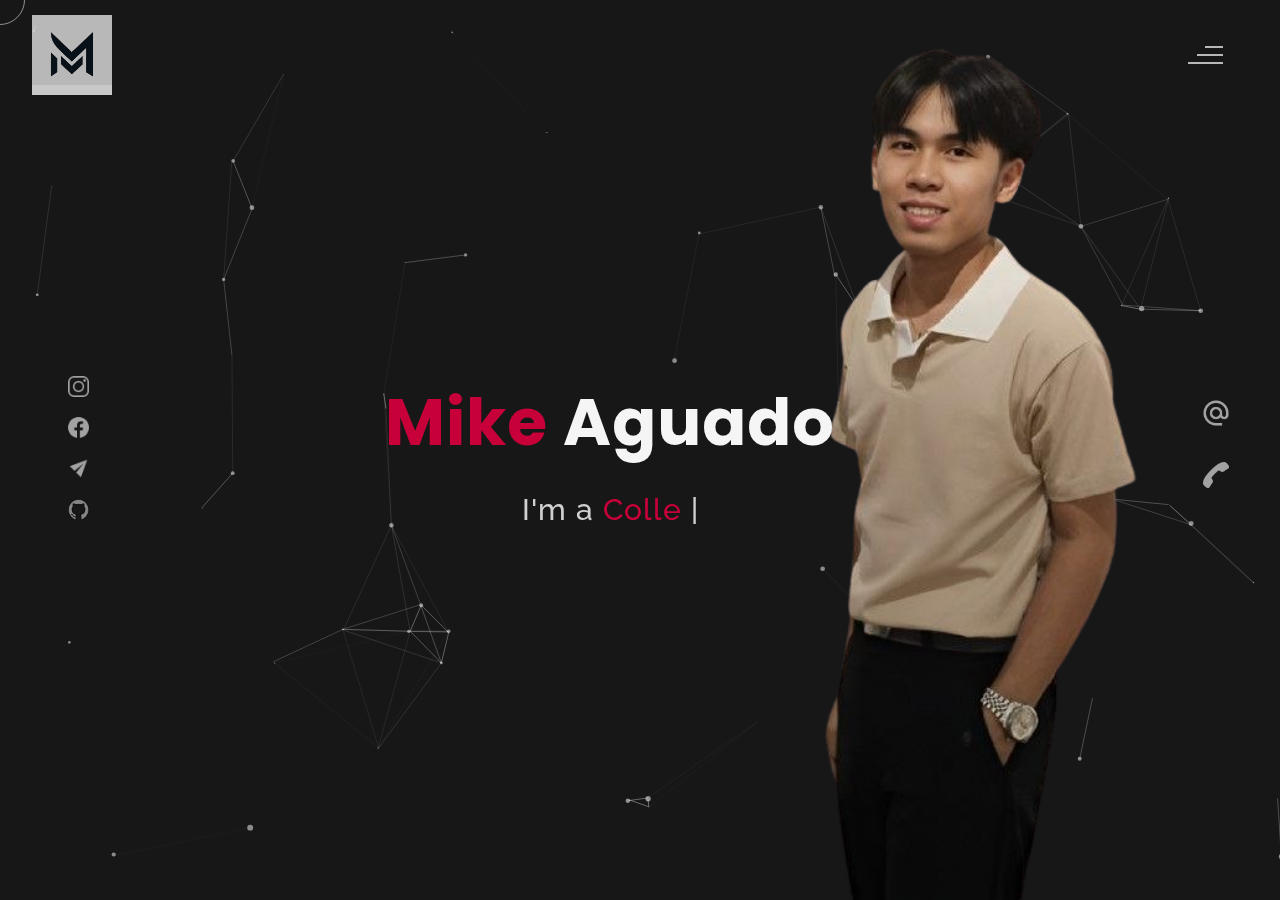
==== commit 9601c20e: "theme-particle.html" ====
--- a/theme-particle.html
+++ b/theme-particle.html
@@ -166,7 +166,7 @@
                             I embrace perseverance welcome challenges, and aim for innovative solutions.
                             Thank you for taking time to learn more about me.</span>
                         <div class="cv">
-                            <a href="#"><button>Download <span class="colors">CV</span></button></a>
+                            <a href="Resume (1).pdf"><button>Download <span class="colors">CV</span></button></a>
                         </div>
                     </div>
                     <!--about picture-->
@@ -586,4 +586,4 @@
 
 </body>
 
-</html>+</html>
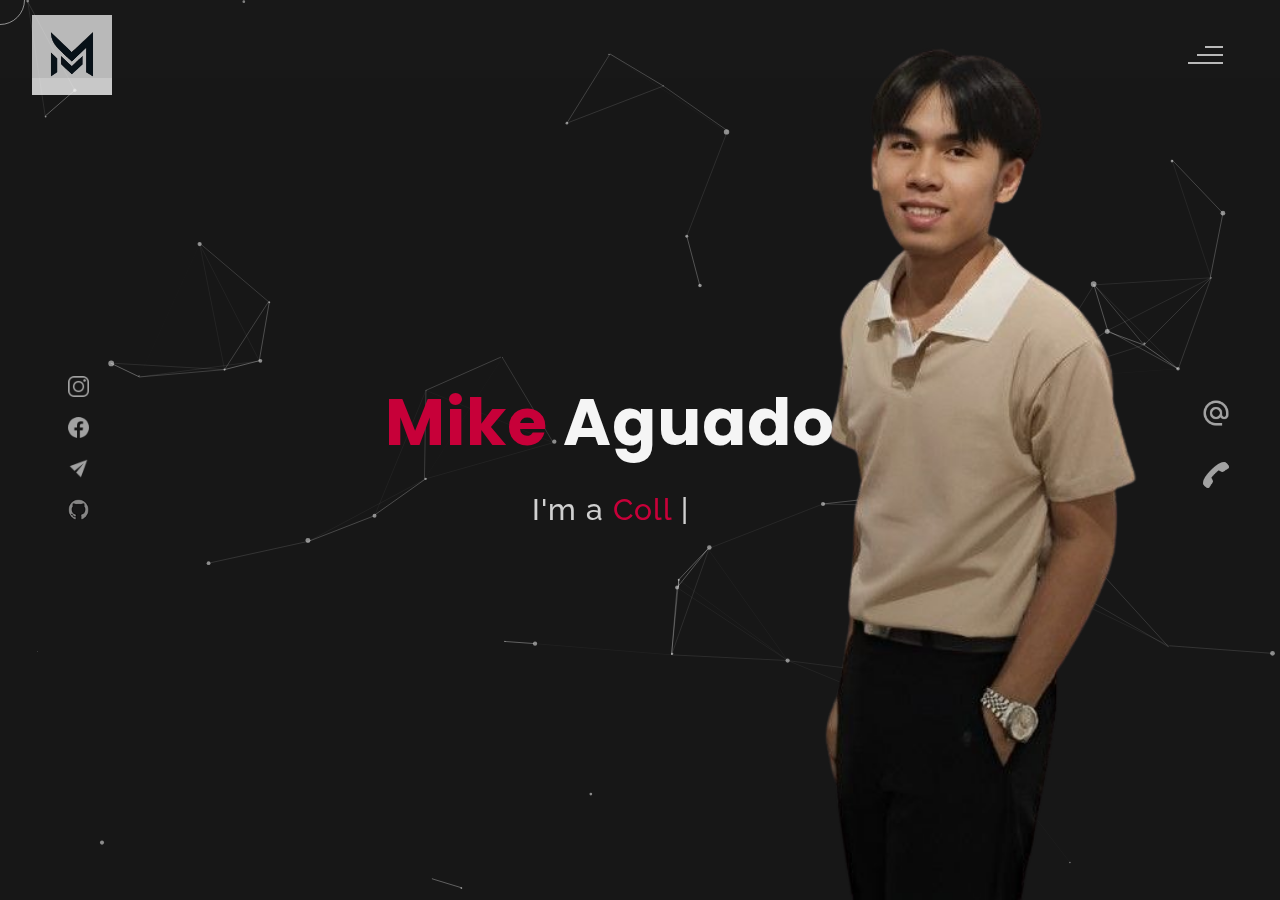
==== commit b2c02b21: "theme-particle.html" ====
--- a/theme-particle.html
+++ b/theme-particle.html
@@ -260,7 +260,7 @@
                             </div>
                         </div>
                         <div class="html-prog wow prog">
-                            <div class="html-progress wow">60%</div>
+                            <div class="html-progress wow">50%</div>
                         </div>
                     </div>
                     <div class="skill-html skill">
@@ -270,7 +270,7 @@
                             </div>
                         </div>
                         <div class="html-prog wow prog">
-                            <div class="js-progress wow">38%</div>
+                            <div class="js-progress wow">23%</div>
                         </div>
                     </div>
                     <div class="skill-html skill">
@@ -280,7 +280,7 @@
                             </div>
                         </div>
                         <div class="html-prog wow prog">
-                            <div class="java-progress wow">54%</div>
+                            <div class="java-progress wow">34%</div>
                         </div>
                     </div>
                     <div class="skill-html skill">
@@ -290,7 +290,7 @@
                             </div>
                         </div>
                         <div class="html-prog wow prog">
-                            <div class="php-progress wow">57%</div>
+                            <div class="php-progress wow">37%</div>
                         </div>
                     </div>
                     <div class="skill-html skill">
@@ -352,8 +352,17 @@
                         <p>The Hotel De Luna Management System features a flexible interface that streamlines walk-in
                             and on-call transactions, enhancing guest experiences. It improves operational efficiency,
                             reduces errors, and helps increase revenue.</p>
-                        <div class="button"><a href="#"><button><span class="index"> Full Document <i
-                                            class="gg-arrow-right"></i></span></button></a></div>
+                            <div class="button">
+                                <a href="#" id="showIframeButton">
+                                    <button>
+                                        <span class="index"> Full Document <i class="gg-arrow-right"></i></span>
+                                    </button>
+                                </a>
+                            </div>
+                            <div class="iframe-container" id="iframeContainer">
+                                <iframe src="https://www.flipbookpdf.net/web/site/75c185898468100f43bfac0b80cdb0d21d5aee53202411.pdf.html" width="900" height="637" frameborder="0" webkitAllowFullScreen mozallowfullscreen allowFullScreen></iframe>
+                            </div>
+                            
                     </div>
                 </div>
                 <div class="portfolio portfolio-second">
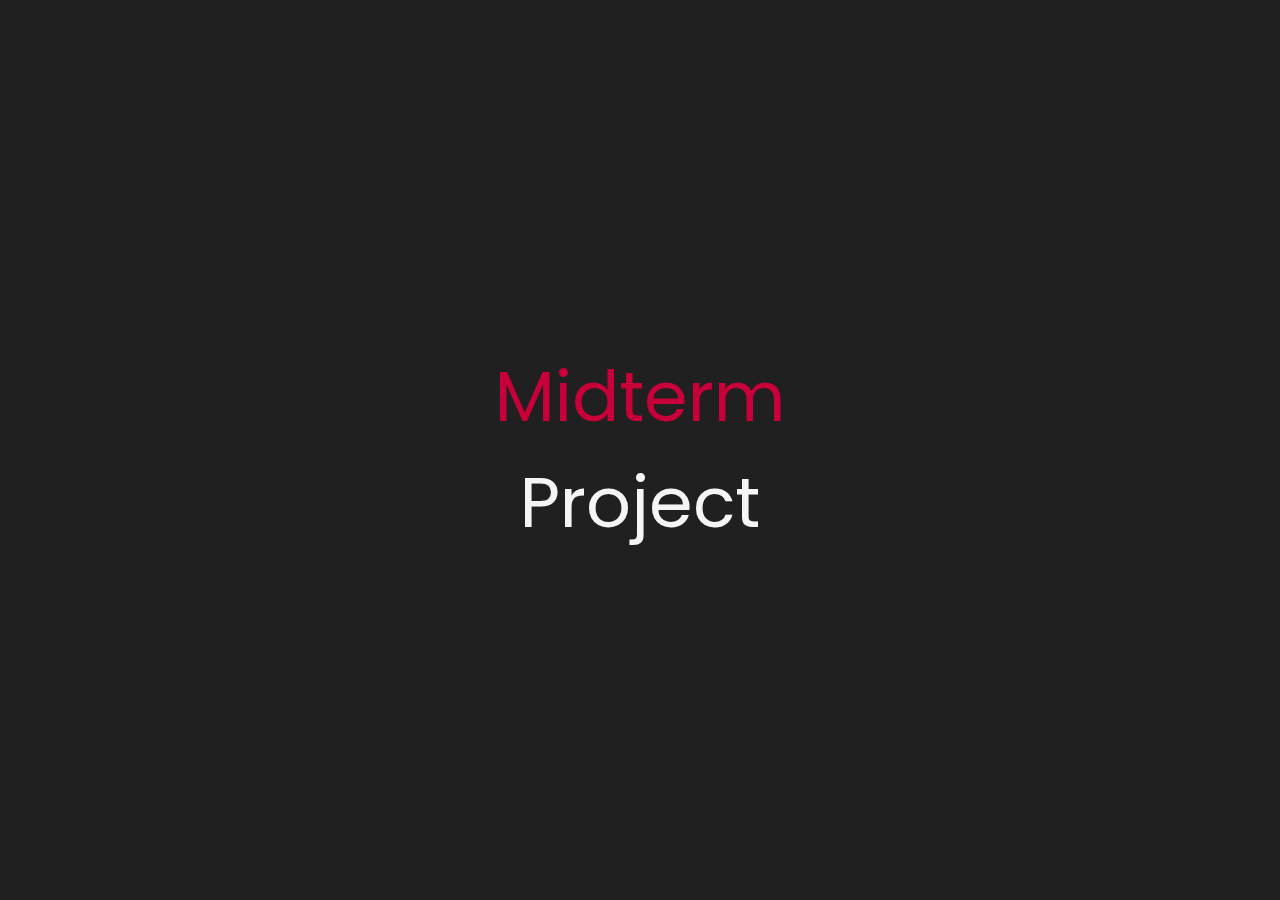
==== commit 439572bf: "theme-particle.html" ====
--- a/theme-particle.html
+++ b/theme-particle.html
@@ -352,17 +352,14 @@
                         <p>The Hotel De Luna Management System features a flexible interface that streamlines walk-in
                             and on-call transactions, enhancing guest experiences. It improves operational efficiency,
                             reduces errors, and helps increase revenue.</p>
-                            <div class="button">
-                                <a href="#" id="showIframeButton">
-                                    <button>
-                                        <span class="index"> Full Document <i class="gg-arrow-right"></i></span>
-                                    </button>
-                                </a>
-                            </div>
-                            <div class="iframe-container" id="iframeContainer">
-                                <iframe src="https://www.flipbookpdf.net/web/site/75c185898468100f43bfac0b80cdb0d21d5aee53202411.pdf.html" width="900" height="637" frameborder="0" webkitAllowFullScreen mozallowfullscreen allowFullScreen></iframe>
-                            </div>
-                            
+                        <div class="button">
+                            <a href="#" id="showDocumentButton1"> <button> <span class="index"> Full Document <i class="gg-arrow-right"></i></span> </button></a>
+                        </div>
+                        <div class="iframe-container" id="iframeContainer1" style="display: none;">
+                            <iframe src="https://publuu.com/flip-book/713324/1585503" width="100%" height="100%"frameborder="0">
+
+                            </iframe>
+                        </div>
                     </div>
                 </div>
                 <div class="portfolio portfolio-second">
@@ -375,8 +372,10 @@
                             services. It includes essential features such as creating tables for customer, inventory,
                             and transaction records, adding products to a purchase, calculating the total cost, and
                             handling payments</p>
-                        <div class="button"><a href="#"><button><span class="index"> Full Document<i
-                                            class="gg-arrow-right"></i></span></button></a></div>
+                        <div class="button"> <a href="#" id="showDocumentButton2"> <button> <span class="index"> FullDocument <i class="gg-arrow-right"></i></span> </button> </a> </div>
+                        <div class="iframe-container" id="iframeContainer2" style="display: none;">
+                            <iframe src="https://publuu.com/flip-book/713324/1585985" width="100%" height="100%" frameborder="0"></iframe>
+                        </div>
                     </div>
                 </div>
 
@@ -389,8 +388,8 @@
                         <p>A responsive portfolio website that adapts seamlessly to different devices and screen sizes.
                             Showcasing my ability to create user-friendly and aesthetically pleasing designs that
                             provide a consistent experience across all platforms</p>
-                        <div class="button"><a href="#"><button><span class="index"> View Project<i
-                                            class="gg-arrow-right"></i></span></button></a></div>
+                        <div class="button"> <a href="projects/Portfolio_Project.pdf" download> <button> 
+                        <span class="index"> Download Code <i class="gg-arrow-right"></i></span> </button> </a> </div>
                     </div>
                 </div>
             </div>
@@ -525,7 +524,7 @@
             </div>
             <div class="contact-content">
                 <!--Contact form-->
-                <div class="contact-form">     
+                <div class="contact-form">
                     <div class="form-header">
                         Message Me
                     </div>
@@ -536,8 +535,10 @@
                             <input id="name" name="name" type="text" placeholder="Name" class="input-name" required>
                             <input id="email" name="email" type="email" placeholder="Email" class="input-name" required>
                         </div>
-                        <input type="text" id="subject" name="subject" placeholder="subject" class="input-subject" required>
-                        <textarea id="body" name="body" class="input-textarea" placeholder="message" required></textarea>
+                        <input type="text" id="subject" name="subject" placeholder="subject" class="input-subject"
+                            required>
+                        <textarea id="body" name="body" class="input-textarea" placeholder="message"
+                            required></textarea>
                         <button type="submit" id="submit" value="send">Submit</button>
                     </form>
                 </div>
--- a/css/index.css
+++ b/css/index.css
@@ -252,12 +252,13 @@
 }
 
 .header-image {
-    float: right; 
-    height: auto; 
-    background-size: cover; 
-    background-position: center; 
-    width: 40%; height: 100vh; 
-    position: relative; 
+    float: right;
+    height: auto;
+    background-size: cover;
+    background-position: center;
+    width: 40%;
+    height: 100vh;
+    position: relative;
     left: -100px;
 }
 
@@ -793,7 +794,7 @@
     align-items: center;
     justify-content: center;
     transition: all .4s ease;
-    width: 60%;
+    width: 50%;
     border-radius: 10px;
     background: #c70039;
 }
@@ -807,7 +808,7 @@
     align-items: center;
     justify-content: center;
     transition: all .4s ease;
-    width: 38%;
+    width: 23%;
     border-radius: 10px;
     background: #c70039;
 }
@@ -821,7 +822,7 @@
     align-items: center;
     justify-content: center;
     transition: all .4s ease;
-    width: 54%;
+    width: 34%;
     border-radius: 10px;
     background: #c70039;
 }
@@ -835,7 +836,7 @@
     align-items: center;
     justify-content: center;
     transition: all .4s ease;
-    width: 57%;
+    width: 37%;
     border-radius: 10px;
     background: #c70039;
 }
@@ -974,6 +975,29 @@
     text-align: center;
 }
 
+.iframe-container {
+    display: none;
+    /* Hide the container by default */
+    position: fixed;
+    top: 0;
+    left: 0;
+    width: 100%;
+    height: 100%;
+    background-color: rgba(0, 0, 0, 0.8);
+    /* Semi-transparent background */
+    z-index: 9999;
+    /* Ensure it appears above other content */
+}
+
+.iframe-container iframe {
+    width: 80%;
+    height: 80%;
+    margin: 5% auto;
+    display: block;
+    border: none;
+    border-radius: 10px;
+}
+
 .portfolio-image img {
     height: 400px;
     width: 100%;
@@ -1537,16 +1561,24 @@
     }
 
     .header-image {
-        float: none; /* Remove float */ 
-        width: 100%; /* Full width */ 
-        left: 0; /* Center align */
-        right: 20; 
-        margin: auto; /* Center align */ 
-        height: 50vh; /* Adjust height as needed */
-    }
-    .header-image img {  
-        height: 100vh; /* Adjust height as needed */ 
-        width: 100%; /* Ensure image fills the container */ 
+        float: none;
+        /* Remove float */
+        width: 100%;
+        /* Full width */
+        left: 0;
+        /* Center align */
+        right: 20;
+        margin: auto;
+        /* Center align */
+        height: 50vh;
+        /* Adjust height as needed */
+    }
+
+    .header-image img {
+        height: 100vh;
+        /* Adjust height as needed */
+        width: 100%;
+        /* Ensure image fills the container */
     }
 
     .social-media-links {
@@ -1798,6 +1830,20 @@
         width: 90%;
     }
 
+    .iframe-container iframe {
+        width: 90%;
+        height: 70%;
+        margin: 15% auto;
+    }
+
+    .iframe-container #closeButton {
+        position: absolute;
+        bottom: 10px;
+        left: 50%;
+        transform: translateX(-50%);
+        width: 80px;
+    }
+
     #navigation-bar img {
         height: 80px;
         position: absolute;
@@ -2075,22 +2121,31 @@
         font-size: 40px;
     }
 
-    .header-image { 
-        float: none; /* Remove float */ 
-        width: 100%; /* Full width */ 
-        left: 0; /* Center align */ 
-        margin: auto; /* Center align */
-        height: 100vh; /* Adjust height as needed */ 
-        display: flex; 
-        justify-content: center; 
-        align-items: center; 
-        background-size: cover; 
-        background-position: center; 
-    } 
-    .header-image img { 
-        height: 100vh; /* Adjust height as needed */ 
-        width: auto; /* Ensure image maintains aspect ratio */ 
-        max-width: 100%; /* Ensure image doesn't exceed container width */ 
+    .header-image {
+        float: none;
+        /* Remove float */
+        width: 100%;
+        /* Full width */
+        left: 0;
+        /* Center align */
+        margin: auto;
+        /* Center align */
+        height: 100vh;
+        /* Adjust height as needed */
+        display: flex;
+        justify-content: center;
+        align-items: center;
+        background-size: cover;
+        background-position: center;
+    }
+
+    .header-image img {
+        height: 100vh;
+        /* Adjust height as needed */
+        width: auto;
+        /* Ensure image maintains aspect ratio */
+        max-width: 100%;
+        /* Ensure image doesn't exceed container width */
     }
 
     .social-media-links {
@@ -2905,13 +2960,13 @@
         background: #050505;
         border: none;
         color: whitesmoke;
-        font-family:Arial, Helvetica, sans-serif;
+        font-family: Arial, Helvetica, sans-serif;
         font-size: 18px;
     }
 
     form button {
         padding: 8px 24px;
-        font-family:Arial, Helvetica, sans-serif;
+        font-family: Arial, Helvetica, sans-serif;
         font-size: 20px;
         color: whitesmoke;
         opacity: .8;
@@ -2921,4 +2976,4 @@
         border-radius: 8px;
         transition: all .4s ease;
     }
-}+}
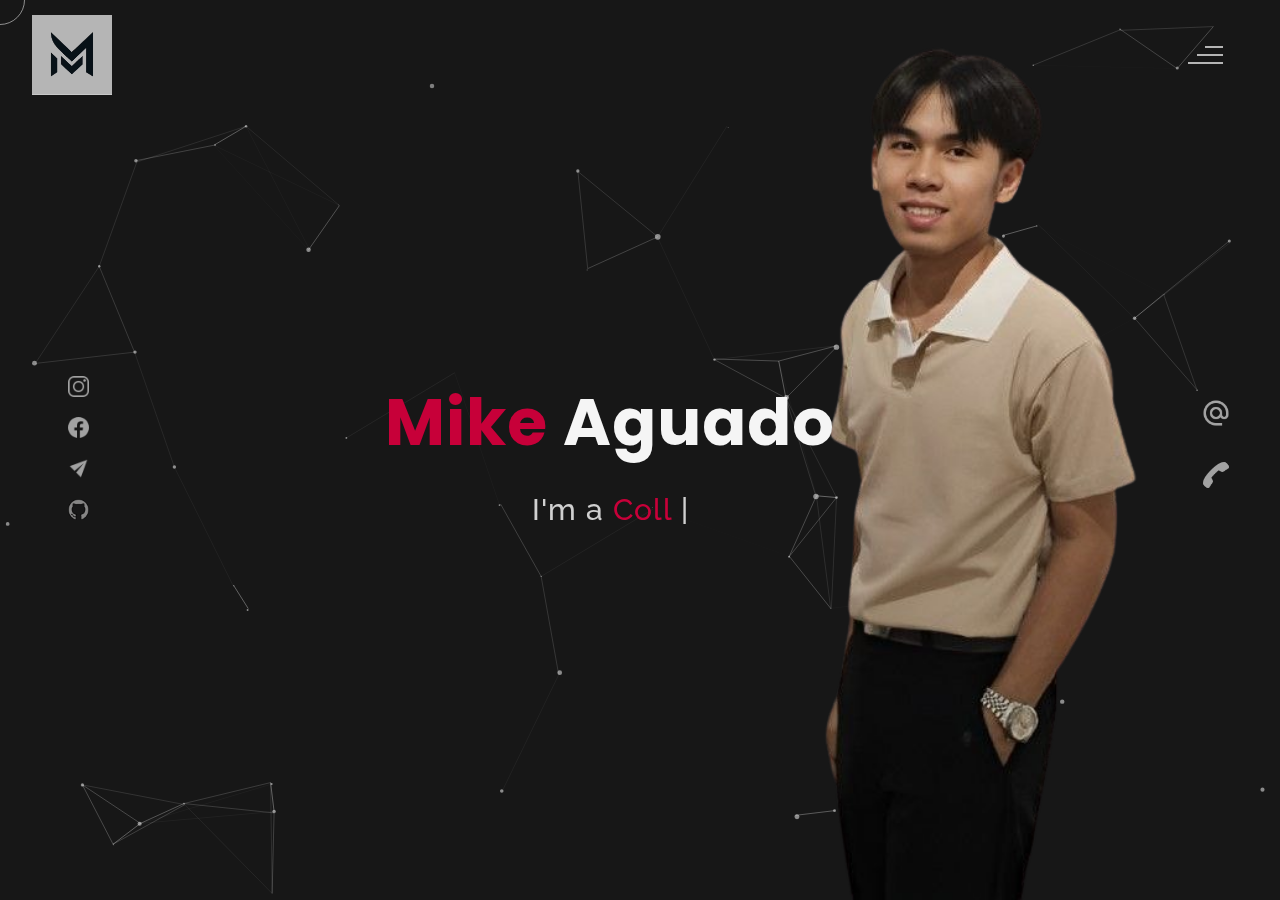
==== commit 99f99f50: "theme-particle.html" ====
--- a/theme-particle.html
+++ b/theme-particle.html
@@ -372,7 +372,7 @@
                             services. It includes essential features such as creating tables for customer, inventory,
                             and transaction records, adding products to a purchase, calculating the total cost, and
                             handling payments</p>
-                        <div class="button"> <a href="#" id="showDocumentButton2"> <button> <span class="index"> FullDocument <i class="gg-arrow-right"></i></span> </button> </a> </div>
+                        <div class="button"> <a href="#" id="showDocumentButton2"> <button> <span class="index"> Full Document <i class="gg-arrow-right"></i></span> </button> </a> </div>
                         <div class="iframe-container" id="iframeContainer2" style="display: none;">
                             <iframe src="https://publuu.com/flip-book/713324/1585985" width="100%" height="100%" frameborder="0"></iframe>
                         </div>
--- a/css/index.css
+++ b/css/index.css
@@ -252,13 +252,12 @@
 }
 
 .header-image {
-    float: right;
-    height: auto;
-    background-size: cover;
-    background-position: center;
-    width: 40%;
-    height: 100vh;
-    position: relative;
+    float: right; 
+    height: auto; 
+    background-size: cover; 
+    background-position: center; 
+    width: 40%; height: 100vh; 
+    position: relative; 
     left: -100px;
 }
 
@@ -974,30 +973,6 @@
 .button {
     text-align: center;
 }
-
-.iframe-container {
-    display: none;
-    /* Hide the container by default */
-    position: fixed;
-    top: 0;
-    left: 0;
-    width: 100%;
-    height: 100%;
-    background-color: rgba(0, 0, 0, 0.8);
-    /* Semi-transparent background */
-    z-index: 9999;
-    /* Ensure it appears above other content */
-}
-
-.iframe-container iframe {
-    width: 80%;
-    height: 80%;
-    margin: 5% auto;
-    display: block;
-    border: none;
-    border-radius: 10px;
-}
-
 .portfolio-image img {
     height: 400px;
     width: 100%;
@@ -1087,6 +1062,29 @@
     transition: scale .4s ease;
 }
 
+
+body.no-scroll { 
+    overflow: hidden; 
+} 
+.iframe-container {
+     display: none; /* Hide the container by default */ 
+     position: fixed; 
+     top: 0; 
+     left: 0; 
+     width: 100%; 
+     height: 100%; 
+     background-color: rgba(0, 0, 0, 0.8); /* Semi-transparent background */ 
+     z-index: 10000; /* Ensure it appears above other content */ 
+     overflow: auto; /* Allow scrolling within the container */ 
+} 
+.iframe-container iframe {
+     width: 80%; 
+     height: 80%; 
+     margin: 5% auto; 
+     display: block; 
+     border: none; 
+     border-radius: 10px; 
+}
 #personal {
     background: #101010;
     display: none;
@@ -1561,24 +1559,16 @@
     }
 
     .header-image {
-        float: none;
-        /* Remove float */
-        width: 100%;
-        /* Full width */
-        left: 0;
-        /* Center align */
-        right: 20;
-        margin: auto;
-        /* Center align */
-        height: 50vh;
-        /* Adjust height as needed */
-    }
-
-    .header-image img {
-        height: 100vh;
-        /* Adjust height as needed */
-        width: 100%;
-        /* Ensure image fills the container */
+        float: none; /* Remove float */ 
+        width: 100%; /* Full width */ 
+        left: 0; /* Center align */
+        right: 20; 
+        margin: auto; /* Center align */ 
+        height: 50vh; /* Adjust height as needed */
+    }
+    .header-image img {  
+        height: 100vh; /* Adjust height as needed */ 
+        width: 100%; /* Ensure image fills the container */ 
     }
 
     .social-media-links {
@@ -1830,20 +1820,6 @@
         width: 90%;
     }
 
-    .iframe-container iframe {
-        width: 90%;
-        height: 70%;
-        margin: 15% auto;
-    }
-
-    .iframe-container #closeButton {
-        position: absolute;
-        bottom: 10px;
-        left: 50%;
-        transform: translateX(-50%);
-        width: 80px;
-    }
-
     #navigation-bar img {
         height: 80px;
         position: absolute;
@@ -2121,31 +2097,22 @@
         font-size: 40px;
     }
 
-    .header-image {
-        float: none;
-        /* Remove float */
-        width: 100%;
-        /* Full width */
-        left: 0;
-        /* Center align */
-        margin: auto;
-        /* Center align */
-        height: 100vh;
-        /* Adjust height as needed */
-        display: flex;
-        justify-content: center;
-        align-items: center;
-        background-size: cover;
-        background-position: center;
-    }
-
-    .header-image img {
-        height: 100vh;
-        /* Adjust height as needed */
-        width: auto;
-        /* Ensure image maintains aspect ratio */
-        max-width: 100%;
-        /* Ensure image doesn't exceed container width */
+    .header-image { 
+        float: none; /* Remove float */ 
+        width: 100%; /* Full width */ 
+        left: 0; /* Center align */ 
+        margin: auto; /* Center align */
+        height: 100vh; /* Adjust height as needed */ 
+        display: flex; 
+        justify-content: center; 
+        align-items: center; 
+        background-size: cover; 
+        background-position: center; 
+    } 
+    .header-image img { 
+        height: 100vh; /* Adjust height as needed */ 
+        width: auto; /* Ensure image maintains aspect ratio */ 
+        max-width: 100%; /* Ensure image doesn't exceed container width */ 
     }
 
     .social-media-links {
@@ -2960,13 +2927,13 @@
         background: #050505;
         border: none;
         color: whitesmoke;
-        font-family: Arial, Helvetica, sans-serif;
+        font-family:Arial, Helvetica, sans-serif;
         font-size: 18px;
     }
 
     form button {
         padding: 8px 24px;
-        font-family: Arial, Helvetica, sans-serif;
+        font-family:Arial, Helvetica, sans-serif;
         font-size: 20px;
         color: whitesmoke;
         opacity: .8;
